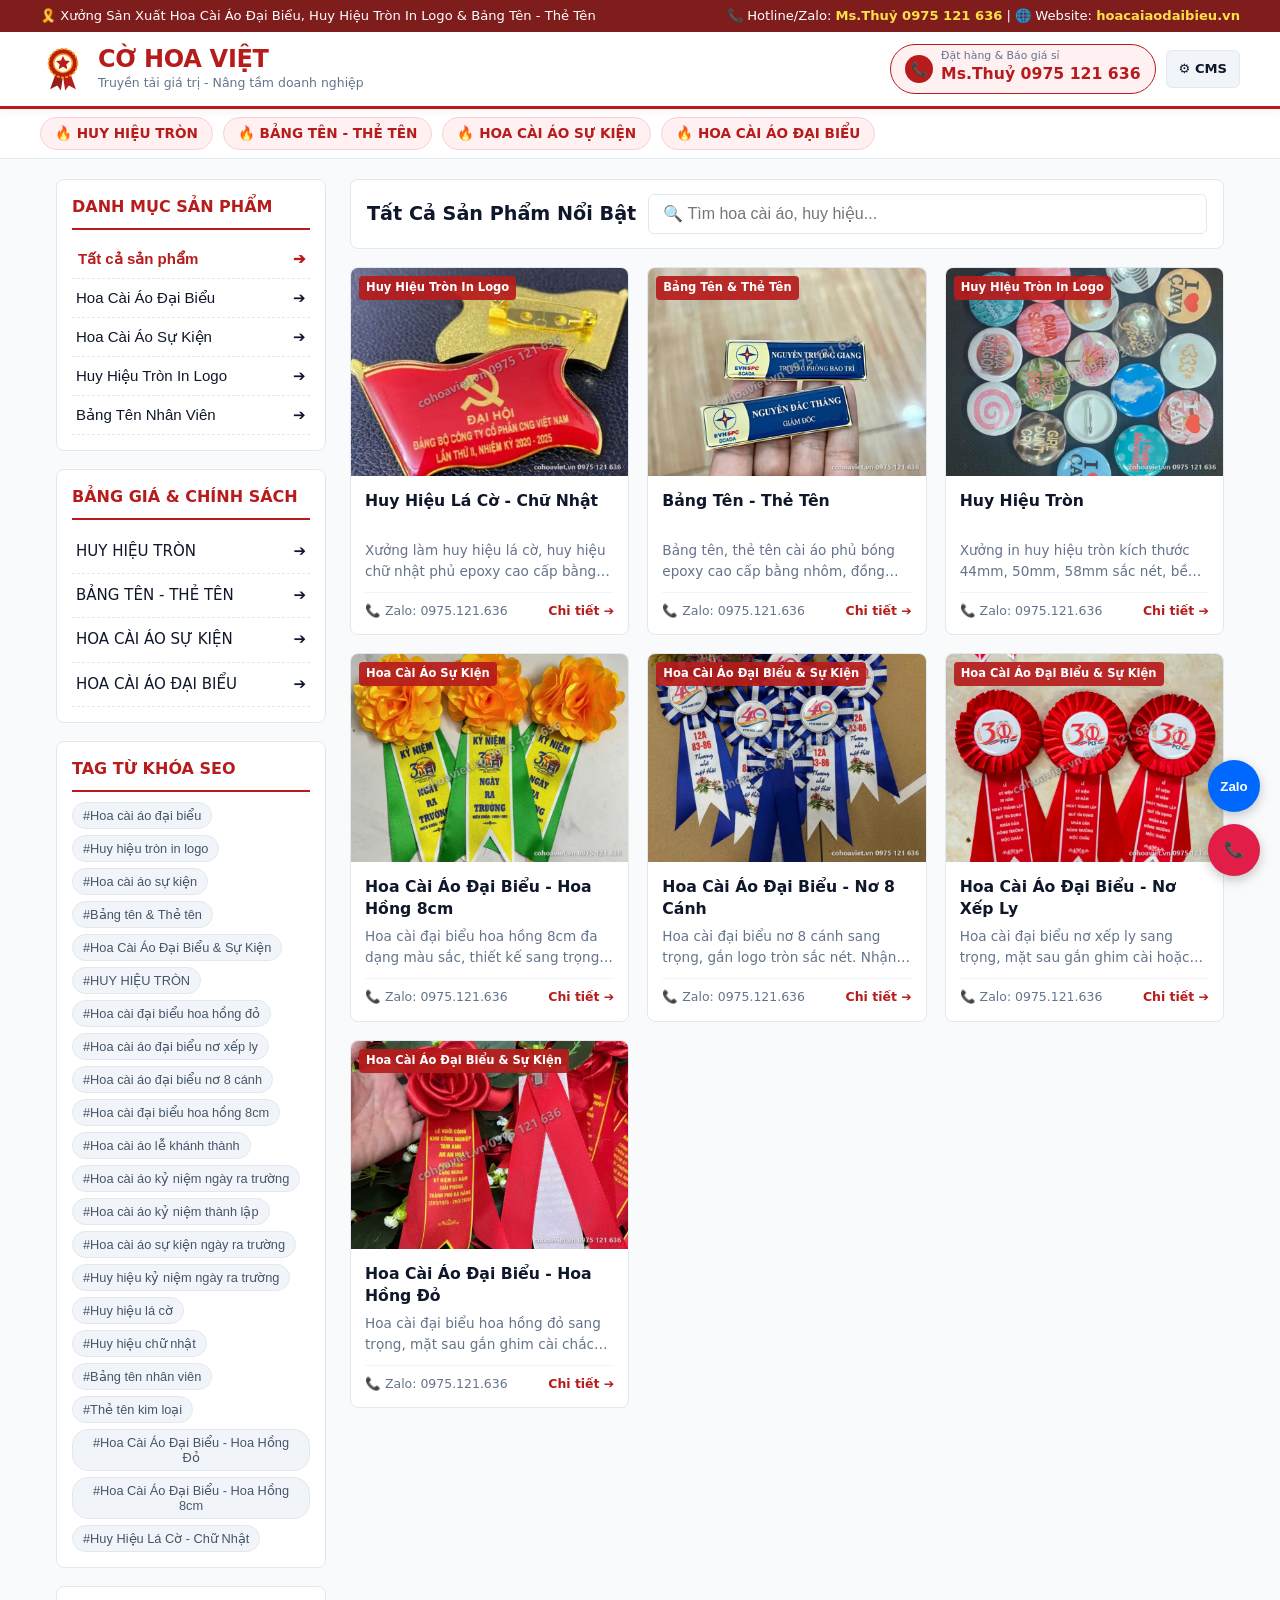
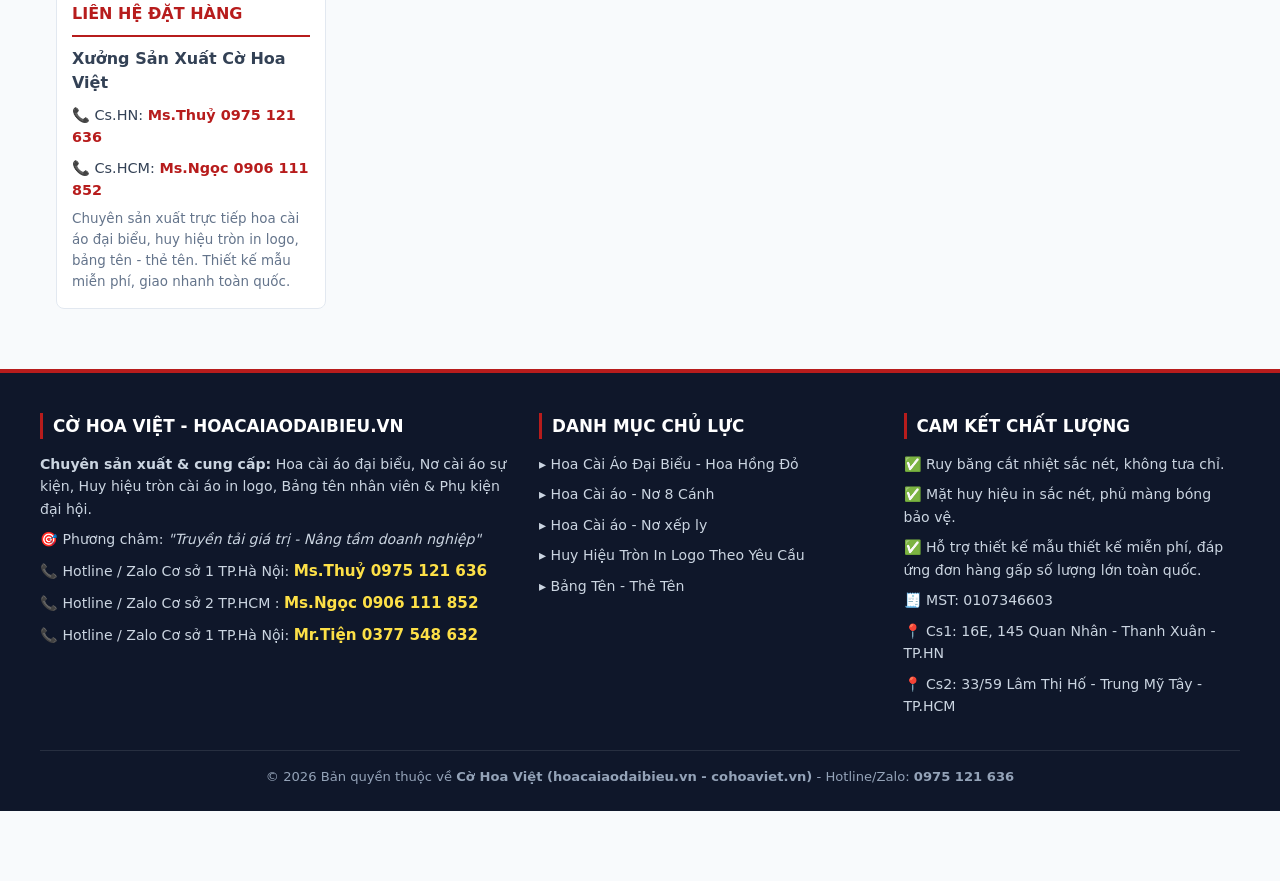
==== index.html @ 67005420 "Add files via upload" ====
<!DOCTYPE html>
<html lang="vi">

<head>
    <meta charset="UTF-8">
    <meta name="viewport" content="width=device-width, initial-scale=1.0, maximum-scale=5.0">
    <title>Cờ Hoa Việt | Sản Xuất Hoa Cài Áo Đại Biểu & Huy Hiệu Tròn In Logo</title>
    <meta name="description"
        content="Chuyên sản xuất hoa cài áo đại biểu, hoa cài áo sự kiện, huy hiệu tròn in logo sắc nét. Truyền tải giá trị - Nâng tầm doanh nghiệp. Hotline: 0975 121 636.">
    <link rel="canonical" href="https://hoacaiaodaibieu.vn/" />

    <!-- Open Graph / Zalo & Facebook Share -->
    <meta property="og:type" content="website">
    <meta property="og:site_name" content="Cờ Hoa Việt">
    <meta property="og:title" id="og-title"
        content="Cờ Hoa Việt | Sản Xuất Hoa Cài Áo Đại Biểu & Huy Hiệu Tròn In Logo">
    <meta property="og:description" id="og-desc"
        content="Xưởng sản xuất trực tiếp hoa cài áo đại biểu, hoa sự kiện, huy hiệu tròn in logo, bảng tên nhân viên. Hotline/Zalo: 0975 121 636.">
    <meta property="og:url" id="og-url" content="https://hoacaiaodaibieu.vn/">
    <meta property="og:image" id="og-image"
        content="https://hoacaiaodaibieu.vn/assets/uploads/hoa-cai-ao-dai-bieu-cohoaviet-1.webp">


    <!-- Google tag (gtag.js) -->
    <script async src="https://www.googletagmanager.com/gtag/js?id=AW-17806899033"></script>
    <script>
        window.dataLayer = window.dataLayer || [];
        function gtag() { dataLayer.push(arguments); }
        gtag('js', new Date());
        gtag('config', 'AW-17806899033');
    </script>

    <style>
        :root {
            --primary: #b71c1c;
            --primary-dark: #7f1d1d;
            --accent: #f59e0b;
            --secondary: #0f172a;
            --bg-light: #f8fafc;
            --border: #e2e8f0;
            --text: #334155;
        }

        * {
            box-sizing: border-box;
            margin: 0;
            padding: 0;
            -webkit-tap-highlight-color: transparent;
        }

        body {
            font-family: system-ui, -apple-system, sans-serif;
            color: var(--text);
            background: var(--bg-light);
            line-height: 1.55;
            padding-bottom: 70px;
            display: flex;
            flex-direction: column;
            min-height: 100vh;
        }

        /* THANH TOPBAR SỐ ĐIỆN THOẠI LIÊN LẠC */
        .top-contact-bar {
            background: var(--primary-dark);
            color: #fff;
            font-size: 0.82rem;
            padding: 6px 16px;
        }

        .top-contact-inner {
            max-width: 1200px;
            margin: 0 auto;
            display: flex;
            justify-content: space-between;
            align-items: center;
            flex-wrap: wrap;
            gap: 8px;
        }

        .top-contact-inner a {
            color: #fde047;
            text-decoration: none;
            font-weight: 700;
        }

        /* HEADER CÓ LOGO WEBSITE & SỐ ĐIỆN THOẠI NỔI BẬT */
        .site-header {
            background: #fff;
            border-bottom: 3px solid var(--primary);
            padding: 12px 16px;
            position: sticky;
            top: 0;
            z-index: 900;
            box-shadow: 0 2px 10px rgba(0, 0, 0, 0.06);
        }

        .header-inner {
            max-width: 1200px;
            margin: 0 auto;
            display: flex;
            justify-content: space-between;
            align-items: center;
            gap: 12px;
        }

        .logo-area {
            display: flex;
            align-items: center;
            gap: 12px;
            text-decoration: none;
        }

        .logo-svg {
            width: 46px;
            height: 46px;
            flex-shrink: 0;
        }

        .logo-title {
            font-size: clamp(1.2rem, 3vw, 1.5rem);
            font-weight: 900;
            color: var(--primary);
            display: block;
            line-height: 1.15;
            letter-spacing: -0.3px;
        }

        .logo-slogan {
            font-size: 0.78rem;
            color: #64748b;
            display: block;
            font-weight: 500;
        }

        .header-actions {
            display: flex;
            gap: 10px;
            align-items: center;
        }

        .hotline-box {
            display: flex;
            align-items: center;
            gap: 8px;
            background: #fff1f2;
            border: 1.5px solid var(--primary);
            padding: 6px 14px;
            border-radius: 30px;
            text-decoration: none;
        }

        .hotline-icon {
            background: var(--primary);
            color: #fff;
            width: 28px;
            height: 28px;
            border-radius: 50%;
            display: flex;
            align-items: center;
            justify-content: center;
            font-size: 0.85rem;
        }

        .hotline-text small {
            display: block;
            font-size: 0.68rem;
            color: #64748b;
            line-height: 1;
        }

        .hotline-text strong {
            font-size: 0.98rem;
            color: var(--primary);
            font-weight: 800;
        }

        .btn-admin-link {
            background: #f1f5f9;
            color: var(--secondary);
            text-decoration: none;
            padding: 8px 12px;
            border-radius: 6px;
            font-size: 0.82rem;
            font-weight: 600;
            border: 1px solid var(--border);
            white-space: nowrap;
        }

        /* THANH MENU TRANG TĨNH / BÁO GIÁ CHẠY QUẢNG CÁO ADS */
        .top-pages-bar {
            background: #fff;
            border-bottom: 1px solid var(--border);
            padding: 8px 16px;
        }

        .top-pages-inner {
            max-width: 1200px;
            margin: 0 auto;
            display: flex;
            gap: 10px;
            overflow-x: auto;
            scrollbar-width: none;
            align-items: center;
        }

        .top-pages-inner::-webkit-scrollbar {
            display: none;
        }

        .top-page-pill {
            text-decoration: none;
            font-size: 0.85rem;
            font-weight: 700;
            color: var(--primary);
            background: #fff1f2;
            border: 1px solid #fecdd3;
            padding: 5px 14px;
            border-radius: 20px;
            white-space: nowrap;
            transition: 0.2s;
        }

        .top-page-pill:hover {
            background: var(--primary);
            color: #fff;
            border-color: var(--primary);
        }

        /* BỐ CỤC CHÍNH */
        .container {
            max-width: 1200px;
            width: 100%;
            margin: 20px auto;
            padding: 0 16px;
            display: grid;
            grid-template-columns: 270px 1fr;
            gap: 24px;
            align-items: start;
            flex: 1;
        }

        /* SIDEBAR TRÁI */
        .left-sidebar {
            position: sticky;
            top: 82px;
            display: flex;
            flex-direction: column;
            gap: 18px;
        }

        .widget-box {
            background: #fff;
            border: 1px solid var(--border);
            border-radius: 8px;
            padding: 15px;
        }

        .widget-title {
            font-size: 1rem;
            color: var(--primary);
            border-bottom: 2px solid var(--primary);
            padding-bottom: 8px;
            margin-bottom: 10px;
            font-weight: 700;
            text-transform: uppercase;
        }

        .side-menu {
            list-style: none;
        }

        .side-menu li button,
        .side-menu li a {
            width: 100%;
            text-align: left;
            background: none;
            border: none;
            border-bottom: 1px dashed var(--border);
            padding: 10px 4px;
            font-size: 0.94rem;
            color: var(--secondary);
            cursor: pointer;
            font-weight: 500;
            display: flex;
            justify-content: space-between;
            align-items: center;
            text-decoration: none;
        }

        .side-menu li button:hover,
        .side-menu li button.active,
        .side-menu li a:hover {
            color: var(--primary);
            font-weight: 700;
            padding-left: 6px;
            transition: 0.2s;
        }

        .filter-bar {
            background: #fff;
            border: 1px solid var(--border);
            border-radius: 8px;
            padding: 14px 16px;
            margin-bottom: 18px;
            display: flex;
            justify-content: space-between;
            align-items: center;
            flex-wrap: wrap;
            gap: 12px;
        }

        .search-input {
            flex: 1;
            min-width: 220px;
            padding: 10px 14px;
            border: 1px solid var(--border);
            border-radius: 6px;
            font-size: 16px;
        }

        /* LƯỚI SẢN PHẨM ĐỒNG BỘ KÍCH THƯỚC ẢNH 100% (4:3) */
        .product-grid {
            display: grid;
            grid-template-columns: repeat(3, 1fr);
            gap: 18px;
        }

        .product-card {
            background: #fff;
            border: 1px solid var(--border);
            border-radius: 8px;
            overflow: hidden;
            display: flex;
            flex-direction: column;
            transition: transform 0.2s, box-shadow 0.2s;
        }

        .product-card:hover {
            transform: translateY(-3px);
            box-shadow: 0 8px 18px rgba(0, 0, 0, 0.07);
        }

        .card-thumb-wrap {
            position: relative;
            width: 100%;
            aspect-ratio: 4 / 3;
            overflow: hidden;
            background: #f1f5f9;
            display: block;
        }

        .card-thumb {
            width: 100%;
            height: 100%;
            object-fit: cover;
            object-position: center;
            display: block;
            transition: transform 0.3s;
        }

        .product-card:hover .card-thumb {
            transform: scale(1.04);
        }

        .cat-badge {
            position: absolute;
            top: 8px;
            left: 8px;
            background: rgba(183, 28, 28, 0.92);
            color: #fff;
            font-size: 0.72rem;
            padding: 3px 7px;
            border-radius: 4px;
            font-weight: 600;
            z-index: 2;
        }

        .card-body {
            padding: 14px;
            display: flex;
            flex-direction: column;
            flex: 1;
        }

        .card-title {
            font-size: 0.98rem;
            font-weight: 700;
            color: var(--secondary);
            text-decoration: none;
            margin-bottom: 6px;
            display: -webkit-box;
            -webkit-line-clamp: 2;
            -webkit-box-orient: vertical;
            overflow: hidden;
            line-height: 1.4;
            min-height: 2.8em;
        }

        .card-title:hover {
            color: var(--primary);
        }

        .card-desc {
            font-size: 0.85rem;
            color: #64748b;
            margin-bottom: 10px;
            display: -webkit-box;
            -webkit-line-clamp: 2;
            -webkit-box-orient: vertical;
            overflow: hidden;
            flex: 1;
        }

        .card-footer {
            border-top: 1px solid #f1f5f9;
            padding-top: 8px;
            display: flex;
            justify-content: space-between;
            align-items: center;
            font-size: 0.78rem;
            color: #64748b;
        }

        .btn-detail {
            color: var(--primary);
            font-weight: 700;
            text-decoration: none;
        }

        .admin-view-badge {
            background: #fef3c7;
            color: #92400e;
            padding: 2px 6px;
            border-radius: 4px;
            font-weight: 600;
            font-size: 0.74rem;
        }

        .tag-cloud {
            display: flex;
            flex-wrap: wrap;
            gap: 6px;
        }

        .tag-chip {
            background: #f1f5f9;
            color: #475569;
            border: 1px solid var(--border);
            padding: 5px 10px;
            border-radius: 16px;
            font-size: 0.8rem;
            cursor: pointer;
        }

        .tag-chip:hover,
        .tag-chip.active {
            background: var(--primary);
            color: #fff;
            border-color: var(--primary);
        }

        /* CHÂN TRANG (FOOTER) CHUẨN SEO DOANH NGHIỆP */
        .site-footer {
            background: var(--secondary);
            color: #cbd5e1;
            margin-top: 40px;
            padding: 40px 16px 24px;
            border-top: 4px solid var(--primary);
        }

        .footer-inner {
            max-width: 1200px;
            margin: 0 auto;
            display: grid;
            grid-template-columns: 1.4fr 1fr 1fr;
            gap: 28px;
        }

        .footer-col h3 {
            color: #fff;
            font-size: 1.05rem;
            margin-bottom: 14px;
            border-left: 3px solid var(--primary);
            padding-left: 10px;
            text-transform: uppercase;
        }

        .footer-col p,
        .footer-col li {
            font-size: 0.88rem;
            margin-bottom: 8px;
            line-height: 1.6;
        }

        .footer-col ul {
            list-style: none;
        }

        .footer-col a {
            color: #cbd5e1;
            text-decoration: none;
        }

        .footer-col a:hover {
            color: #fde047;
        }

        .footer-bottom {
            max-width: 1200px;
            margin: 24px auto 0;
            padding-top: 16px;
            border-top: 1px solid rgba(255, 255, 255, 0.1);
            text-align: center;
            font-size: 0.82rem;
            color: #94a3b8;
        }

        /* NÚT NỔI & ZALO POPUP */
        .floating-contact {
            position: fixed;
            bottom: 24px;
            right: 20px;
            display: flex;
            flex-direction: column;
            gap: 12px;
            z-index: 1000;
        }

        .float-btn {
            width: 52px;
            height: 52px;
            border-radius: 50%;
            display: flex;
            align-items: center;
            justify-content: center;
            color: #fff;
            text-decoration: none;
            font-weight: bold;
            border: none;
            cursor: pointer;
            box-shadow: 0 4px 12px rgba(0, 0, 0, 0.22);
        }

        .btn-zalo {
            background: #0068ff;
        }

        .btn-call {
            background: #e11d48;
            animation: pulse 1.5s infinite;
        }

        @keyframes pulse {
            0% {
                box-shadow: 0 0 0 0 rgba(225, 29, 72, 0.7);
            }

            70% {
                box-shadow: 0 0 0 12px rgba(225, 29, 72, 0);
            }

            100% {
                box-shadow: 0 0 0 0 rgba(225, 29, 72, 0);
            }
        }

        .zalo-popup {
            position: fixed;
            bottom: 88px;
            right: 20px;
            width: 310px;
            max-width: calc(100vw - 32px);
            background: #fff;
            border-radius: 12px;
            box-shadow: 0 10px 28px rgba(0, 0, 0, 0.18);
            border: 1px solid var(--border);
            display: none;
            overflow: hidden;
            z-index: 1002;
        }

        .zalo-popup.show {
            display: block;
        }

        .zalo-header {
            background: #0068ff;
            color: #fff;
            padding: 12px 16px;
            display: flex;
            justify-content: space-between;
            align-items: center;
        }

        .zalo-body {
            padding: 16px;
            font-size: 0.9rem;
        }

        .zalo-action {
            display: block;
            text-align: center;
            background: #0068ff;
            color: #fff;
            padding: 11px;
            border-radius: 6px;
            text-decoration: none;
            margin-top: 12px;
            font-weight: 700;
        }

        .mobile-bottom-bar {
            display: none;
            position: fixed;
            bottom: 0;
            left: 0;
            right: 0;
            background: #fff;
            border-top: 1px solid var(--border);
            padding: 8px 12px;
            gap: 10px;
            z-index: 1001;
            box-shadow: 0 -2px 10px rgba(0, 0, 0, 0.06);
        }

        .m-btn {
            flex: 1;
            padding: 11px 8px;
            border-radius: 8px;
            font-weight: 700;
            font-size: 0.9rem;
            text-align: center;
            text-decoration: none;
            border: none;
            cursor: pointer;
            display: flex;
            align-items: center;
            justify-content: center;
            gap: 6px;
        }

        .m-btn-call {
            background: var(--primary);
            color: #fff;
        }

        .m-btn-zalo {
            background: #0068ff;
            color: #fff;
        }

        @media (max-width: 1024px) {
            .container {
                grid-template-columns: 230px 1fr;
                gap: 16px;
            }

            .product-grid {
                grid-template-columns: repeat(2, 1fr);
                gap: 14px;
            }

            .footer-inner {
                grid-template-columns: 1fr 1fr;
            }
        }

        @media (max-width: 768px) {
            .top-contact-bar {
                font-size: 0.75rem;
                padding: 5px 10px;
            }

            .container {
                grid-template-columns: 1fr;
                margin: 12px auto;
                padding: 0 10px;
                gap: 14px;
            }

            .left-sidebar {
                position: static;
                order: 1;
                gap: 12px;
            }

            main {
                order: 2;
            }

            .hotline-text small {
                display: none;
            }

            .hotline-box {
                padding: 5px 10px;
            }

            .widget-box.nav-widget {
                padding: 10px 12px;
            }

            .widget-box.nav-widget .widget-title {
                font-size: 0.85rem;
                margin-bottom: 8px;
                padding-bottom: 4px;
            }

            .side-menu {
                display: flex;
                overflow-x: auto;
                gap: 8px;
                padding-bottom: 4px;
                scrollbar-width: none;
            }

            .side-menu::-webkit-scrollbar {
                display: none;
            }

            .side-menu li {
                flex-shrink: 0;
            }

            .side-menu li button,
            .side-menu li a {
                border: 1px solid var(--border);
                background: #f8fafc;
                border-radius: 20px;
                padding: 7px 14px;
                font-size: 0.85rem;
                white-space: nowrap;
            }

            .side-menu li button span {
                display: none;
            }

            .side-menu li button.active {
                background: var(--primary);
                color: #fff;
                border-color: var(--primary);
                padding-left: 14px;
            }

            .contact-widget {
                order: 3;
            }

            .tag-widget {
                padding: 10px 12px;
            }

            .tag-cloud {
                flex-wrap: nowrap;
                overflow-x: auto;
                padding-bottom: 4px;
                scrollbar-width: none;
            }

            .tag-cloud::-webkit-scrollbar {
                display: none;
            }

            .tag-chip {
                flex-shrink: 0;
            }

            .product-grid {
                grid-template-columns: repeat(2, 1fr);
                gap: 10px;
            }

            .card-body {
                padding: 10px;
            }

            .card-title {
                font-size: 0.88rem;
            }

            .card-desc {
                font-size: 0.78rem;
                -webkit-line-clamp: 2;
                margin-bottom: 8px;
            }

            .card-footer {
                font-size: 0.72rem;
                flex-wrap: wrap;
                gap: 4px;
            }

            .filter-bar {
                padding: 12px;
                flex-direction: column;
                align-items: stretch;
                gap: 8px;
            }

            .search-input {
                width: 100%;
                min-width: unset;
            }

            .footer-inner {
                grid-template-columns: 1fr;
                gap: 20px;
            }

            .floating-contact {
                display: none;
            }

            .mobile-bottom-bar {
                display: flex;
            }

            .zalo-popup {
                bottom: 68px;
                right: 10px;
                left: 10px;
                width: auto;
            }
        }
    </style>
</head>

<body>

    <!-- THANH TOPBAR LIÊN HỆ NHANH -->
    <div class="top-contact-bar">
        <div class="top-contact-inner">
            <span>🎗️ Xưởng Sản Xuất Hoa Cài Áo Đại Biểu, Huy Hiệu Tròn In Logo & Bảng Tên - Thẻ Tên</span>
            <span>📞 Hotline/Zalo: <a href="tel:0975121636">Ms.Thuỷ 0975 121 636</a> | 🌐 Website: <a
                    href="https://hoacaiaodaibieu.vn">hoacaiaodaibieu.vn</a></span>
        </div>
    </div>

    <!-- HEADER CÓ LOGO BIỂU TƯỢNG HOA ĐẠI BIỂU & SỐ ĐIỆN THOẠI -->
    <header class="site-header">
        <div class="header-inner">
            <a href="index.html" class="logo-area">
                <!-- Logo SVG Hoa Cài Áo Đại Biểu 8 Cánh & Huy Hiệu Tròn -->
                <svg class="logo-svg" viewBox="0 0 64 64" fill="none" xmlns="http://www.w3.org/2000/svg">
                    <path d="M22 38L14 60L24 55L29 62L32 42" fill="#991B1B" />
                    <path d="M42 38L50 60L40 55L35 62L32 42" fill="#B71C1C" />
                    <circle cx="32" cy="24" r="20" fill="#B71C1C" stroke="#F59E0B" stroke-width="2.5"
                        stroke-dasharray="4 2" />
                    <circle cx="32" cy="24" r="13" fill="#FFFBEB" stroke="#F59E0B" stroke-width="2" />
                    <polygon
                        points="32,14 34.9,20.2 41.7,21 36.6,25.6 38,32.3 32,28.9 26,32.3 27.4,25.6 22.3,21 29.1,20.2"
                        fill="#B71C1C" />
                </svg>
                <div>
                    <span class="logo-title">CỜ HOA VIỆT</span>
                    <span class="logo-slogan">Truyền tải giá trị - Nâng tầm doanh nghiệp</span>
                </div>
            </a>

            <div class="header-actions">
                <a href="tel:0975121636" class="hotline-box">
                    <span class="hotline-icon">📞</span>
                    <div class="hotline-text">
                        <small>Đặt hàng & Báo giá sỉ</small>
                        <strong>Ms.Thuỷ 0975 121 636</strong>
                    </div>
                </a>
                <a href="admin.html" class="btn-admin-link" id="adminHeaderBtn">⚙️ CMS</a>
            </div>
        </div>
    </header>

    <!-- THANH ĐIỀU HƯỚNG NHANH CÁC TRANG ĐÍCH QUẢNG CÁO / BẢNG BÁO GIÁ -->
    <div class="top-pages-bar" id="topStaticPagesBar" style="display:none;">
        <div class="top-pages-inner" id="topStaticPagesList"></div>
    </div>

    <div class="container">
        <aside class="left-sidebar">
            <nav class="widget-box nav-widget" aria-label="Danh mục sản phẩm">
                <h2 class="widget-title">Danh Mục Sản Phẩm</h2>
                <ul class="side-menu" id="categoryMenu">
                    <li><button class="active" onclick="filterByCategory('all', this)">Tất cả sản phẩm
                            <span>➔</span></button></li>
                    <li><button onclick="filterByCategory('hoa-cai-ao', this)">Hoa Cài Áo Đại Biểu
                            <span>➔</span></button></li>
                    <li><button onclick="filterByCategory('hoa-cai-ao-su-kien', this)">Hoa Cài Áo Sự Kiện
                            <span>➔</span></button>
                    </li>
                    <li><button onclick="filterByCategory('huy-hieu-tron', this)">Huy Hiệu Tròn In Logo
                            <span>➔</span></button></li>
                    <li><button onclick="filterByCategory('bang-ten', this)">Bảng Tên Nhân Viên <span>➔</span></button>
                    </li>
                </ul>
            </nav>

            <!-- KHỐI LIÊN KẾT CÁC TRANG TĨNH / LANDING PAGE CHẠY ADS -->
            <div class="widget-box nav-widget" id="sidebarPagesWidget" style="display:none;">
                <h2 class="widget-title">Bảng Giá & Chính Sách</h2>
                <ul class="side-menu" id="sidebarPagesMenu"></ul>
            </div>

            <div class="widget-box tag-widget">
                <h2 class="widget-title">Tag Từ Khóa SEO</h2>
                <div class="tag-cloud" id="sidebarTags"></div>
            </div>

            <div class="widget-box contact-widget">
                <h2 class="widget-title">Liên Hệ Đặt Hàng</h2>
                <p><strong>Xưởng Sản Xuất Cờ Hoa Việt</strong></p>
                <p style="margin: 8px 0; font-size: 0.9rem;">📞 Cs.HN: <a href="tel:0975121636"
                        style="color:var(--primary); font-weight:800; text-decoration:none;">Ms.Thuỷ 0975 121 636</a>
                </p>
                <p style="margin: 8px 0; font-size: 0.9rem;">📞 Cs.HCM: <a href="tel:0906111852"
                        style="color:var(--primary); font-weight:800; text-decoration:none;">Ms.Ngọc 0906 111 852</a>
                </p>
                <p style="font-size: 0.84rem; color: #64748b;">Chuyên sản xuất trực tiếp hoa cài áo đại biểu, huy hiệu
                    tròn in logo, bảng tên - thẻ tên. Thiết kế mẫu miễn phí, giao nhanh toàn quốc.</p>
            </div>
        </aside>

        <main>
            <div class="filter-bar">
                <h1 id="currentHeading" style="font-size: 1.2rem; color: var(--secondary);">Tất Cả Sản Phẩm Nổi Bật</h1>
                <input type="search" id="searchInput" class="search-input" placeholder="🔍 Tìm hoa cài áo, huy hiệu..."
                    oninput="renderProductGrid()">
            </div>
            <div class="product-grid" id="productGrid"></div>
        </main>
    </div>

    <!-- CHÂN TRANG (FOOTER) ĐẦY ĐỦ THÔNG TIN LIÊN HỆ -->
    <footer class="site-footer">
        <div class="footer-inner">
            <div class="footer-col">
                <h3>CỜ HOA VIỆT - HOACAIAODAIBIEU.VN</h3>
                <p><strong>Chuyên sản xuất & cung cấp:</strong> Hoa cài áo đại biểu, Nơ cài áo sự kiện, Huy hiệu tròn
                    cài áo in logo, Bảng tên nhân viên & Phụ kiện đại hội.</p>
                <p>🎯 Phương châm: <em>"Truyền tải giá trị - Nâng tầm doanh nghiệp"</em></p>
                <p>📞 Hotline / Zalo Cơ sở 1 TP.Hà Nội: <a href="tel:0975121636"
                        style="color:#fde047; font-weight:800; font-size:0.95rem;">Ms.Thuỷ 0975 121 636</a></p>
                <p>📞 Hotline / Zalo Cơ sở 2 TP.HCM : <a href="tel:0906111852"
                        style="color:#fde047; font-weight:800; font-size:0.95rem;">Ms.Ngọc 0906 111 852</a></p>
                <p>📞 Hotline / Zalo Cơ sở 1 TP.Hà Nội: <a href="tel:0377548632"
                        style="color:#fde047; font-weight:800; font-size:0.95rem;">Mr.Tiện 0377 548 632</a></p>
            </div>
            <div class="footer-col">
                <h3>DANH MỤC CHỦ LỰC</h3>
                <ul>
                    <li><a href="index.html" onclick="filterByCategory('hoa-cai-ao'); return false;">▸ Hoa Cài Áo Đại
                            Biểu - Hoa Hồng Đỏ</a></li>
                    <li><a href="index.html" onclick="filterByCategory('hoa-cai-ao'); return false;">▸ Hoa Cài áo - Nơ 8
                            Cánh</a></li>
                    <li><a href="index.html" onclick="filterByCategory('hoa-cai-ao'); return false;">▸ Hoa Cài áo - Nơ
                            xếp ly</a></li>
                    <li><a href="index.html" onclick="filterByCategory('huy-hieu-tron'); return false;">▸ Huy Hiệu Tròn
                            In Logo Theo Yêu Cầu</a></li>
                    <li><a href="index.html" onclick="filterByCategory('bang-ten'); return false;">▸ Bảng Tên - Thẻ
                            Tên</a></li>
                </ul>
            </div>
            <div class="footer-col">
                <h3>CAM KẾT CHẤT LƯỢNG</h3>
                <p>✅ Ruy băng cắt nhiệt sắc nét, không tưa chỉ.</p>
                <p>✅ Mặt huy hiệu in sắc nét, phủ màng bóng bảo vệ.</p>
                <p>✅ Hỗ trợ thiết kế mẫu thiết kế miễn phí, đáp ứng đơn hàng gấp số lượng lớn toàn quốc.</p>
                <p>🧾 MST: 0107346603</p>
                <p>📍 Cs1: 16E, 145 Quan Nhân - Thanh Xuân - TP.HN</p>
                <p>📍 Cs2: 33/59 Lâm Thị Hố - Trung Mỹ Tây - TP.HCM</p>
            </div>
        </div>
        <div class="footer-bottom">
            © 2026 Bản quyền thuộc về <strong>Cờ Hoa Việt (hoacaiaodaibieu.vn - cohoaviet.vn)</strong> - Hotline/Zalo:
            <strong>0975 121 636</strong>
        </div>
    </footer>

    <!-- ZALO POPUP -->
    <div class="zalo-popup" id="zaloPopup">
        <div class="zalo-header">
            <span><strong>Tư Vấn Mẫu & Báo Giá Nhanh</strong></span>
            <button onclick="toggleZalo()"
                style="background:none;border:none;color:#fff;cursor:pointer;font-size:1.3rem;">&times;</button>
        </div>
        <div class="zalo-body">
            <p>Chào bạn! Bạn cần báo giá <strong>Hoa cài áo đại biểu</strong> hay <strong>Huy hiệu tròn</strong>? Nhắn
                Zalo để xưởng gửi mẫu thiết kế nhé!</p>
            <a href="https://zalo.me/0975121636" target="_blank" rel="noopener" class="zalo-action">💬 Chat Zalo:
                Ms.Thuỷ 0975 121 636</a>
        </div>
    </div>

    <div class="floating-contact">
        <button class="float-btn btn-zalo" onclick="toggleZalo()">Zalo</button>
        <a href="tel:0975121636" class="float-btn btn-call">📞</a>
    </div>

    <div class="mobile-bottom-bar">
        <a href="tel:0975121636" class="m-btn m-btn-call">📞 Ms.Thuỷ 0975 121 636</a>
        <button type="button" class="m-btn m-btn-zalo" onclick="toggleZalo()">💬 Nhắn Zalo Báo Giá</button>
    </div>

    <script src="assets/js/cms-core.js"></script>
    <script>
        let activeCategory = 'all';
        let activeTag = null;

        function filterByCategory(cat, btn) {
            activeCategory = cat;
            activeTag = null;
            document.querySelectorAll('#categoryMenu button').forEach(b => b.classList.remove('active'));
            if (btn) btn.classList.add('active');
            document.querySelectorAll('.tag-chip').forEach(t => t.classList.remove('active'));
            document.getElementById('currentHeading').innerText = CATEGORY_NAMES[cat] || 'Sản Phẩm';
            renderProductGrid();
        }

        function filterByTag(slug, name, chip) {
            activeTag = (activeTag === slug) ? null : slug;
            document.querySelectorAll('.tag-chip').forEach(t => t.classList.remove('active'));
            if (activeTag && chip) {
                chip.classList.add('active');
                document.getElementById('currentHeading').innerText = `Từ khóa SEO: #${name}`;
            } else {
                document.getElementById('currentHeading').innerText = CATEGORY_NAMES[activeCategory];
            }
            renderProductGrid();
        }

        function renderStaticPagesNavigation() {
            const pages = PageManager.getAll();
            if (!pages || pages.length === 0) return;

            const topBar = document.getElementById('topStaticPagesBar');
            const topList = document.getElementById('topStaticPagesList');
            const sideWidget = document.getElementById('sidebarPagesWidget');
            const sideMenu = document.getElementById('sidebarPagesMenu');

            topBar.style.display = 'block';
            sideWidget.style.display = 'block';

            topList.innerHTML = pages.map(pg => {
                const pageUrl = SEORouter.getPageLink(pg);
                const prettyHint = SEORouter.getPagePrettyPath(pg);
                return `<a href="${pageUrl}" class="top-page-pill" title="hoacaiaodaibieu.vn${prettyHint}">🔥 ${pg.title}</a>`;
            }).join('');

            sideMenu.innerHTML = pages.map(pg => {
                const pageUrl = SEORouter.getPageLink(pg);
                return `<li><a href="${pageUrl}"><span>${pg.title}</span> <span>➔</span></a></li>`;
            }).join('');
        }

        function renderProductGrid() {
            const posts = PostManager.getAll();
            const keyword = document.getElementById('searchInput').value.trim().toLowerCase();
            // Chỉ hiển thị lượt xem khi đăng nhập tài khoản quản trị
            const isAdminLogged = AuthSecurity.isAuthenticated();

            const filtered = posts.filter(p => {
                const matchCat = (activeCategory === 'all') || (p.category === activeCategory);
                const matchTag = !activeTag || (p.tags && p.tags.includes(activeTag));
                const matchKey = !keyword || p.title.toLowerCase().includes(keyword) || (p.metaDesc && p.metaDesc.toLowerCase().includes(keyword));
                return matchCat && matchTag && matchKey;
            });

            const grid = document.getElementById('productGrid');
            if (!filtered.length) {
                grid.innerHTML = `<div style="grid-column:1/-1;background:#fff;padding:28px;text-align:center;border-radius:8px;">Chưa có bài đăng nào phù hợp.</div>`;
                return;
            }

            grid.innerHTML = filtered.map((post, idx) => {
                const seoAlt = post.thumbAlt || post.title;
                const seoFile = post.thumbSeoName || `${post.slug}-cohoaviet-1.webp`;
                const uploadPath = post.thumbUploadPath || `assets/uploads/${seoFile}`;
                // Tạo đường dẫn chuẩn SEO (hiển thị hoacaiaodaibieu.vn/sanpham/{slug}/ khi mở bài)
                const postUrl = SEORouter.getPostLink(post);
                const prettyPath = SEORouter.getPostPrettyPath(post);

                const viewCountHtml = isAdminLogged
                    ? `<span class="admin-view-badge" title="Chỉ hiển thị với Quản trị viên">👁️ ${post.views || 0} lượt xem</span>`
                    : `<span>📞 Zalo: 0975.121.636</span>`;

                return `
                <article class="product-card" itemscope itemtype="https://schema.org/Product">
                    <a href="${postUrl}" class="card-thumb-wrap" title="hoacaiaodaibieu.vn${prettyPath}">
                        <span class="cat-badge">${CATEGORY_NAMES[post.category] || 'Sự kiện'}</span>
                        <img src="${post.thumb}" alt="${seoAlt}" title="${seoAlt}" data-seo-filename="${seoFile}" data-upload-path="${uploadPath}" class="card-thumb" itemprop="image" ${idx < 4 ? 'fetchpriority="high"' : 'loading="lazy"'}>
                    </a>
                    <div class="card-body">
                        <h2 style="font-size:1rem;"><a href="${postUrl}" class="card-title" itemprop="name" title="hoacaiaodaibieu.vn${prettyPath}">${post.title}</a></h2>
                        <p class="card-desc" itemprop="description">${post.metaDesc || ''}</p>
                        <div class="card-footer">
                            ${viewCountHtml}
                            <a href="${postUrl}" class="btn-detail">Chi tiết ➔</a>
                        </div>
                    </div>
                </article>
            `}).join('');
        }

        function toggleZalo() {
            document.getElementById('zaloPopup').classList.toggle('show');
        }

        window.addEventListener('DOMContentLoaded', async () => {
            await ensureDefaultCMSData();
            Analytics.recordVisit('/index.html');

            if (AuthSecurity.isAuthenticated()) {
                document.getElementById('adminHeaderBtn').innerHTML = `👑 Quản trị (${currentUser.username})`;
            }

            // Hỗ trợ lọc theo Tag nếu URL truyền tham số ?tag=...
            const params = new URLSearchParams(window.location.search);
            const tagParam = params.get('tag');
            const allTags = TagManager.getAll();

            document.getElementById('sidebarTags').innerHTML = allTags.map(t => `
                <button class="tag-chip ${tagParam === t.slug ? 'active' : ''}" onclick="filterByTag('${t.slug}', '${t.name}', this)">#${t.name}</button>
            `).join('');

            if (tagParam) {
                const foundTag = allTags.find(t => t.slug === tagParam);
                activeTag = tagParam;
                document.getElementById('currentHeading').innerText = `Từ khóa SEO: #${foundTag ? foundTag.name : tagParam}`;
            }

            renderStaticPagesNavigation();
            renderProductGrid();
        });
    </script>
</body>

</html>
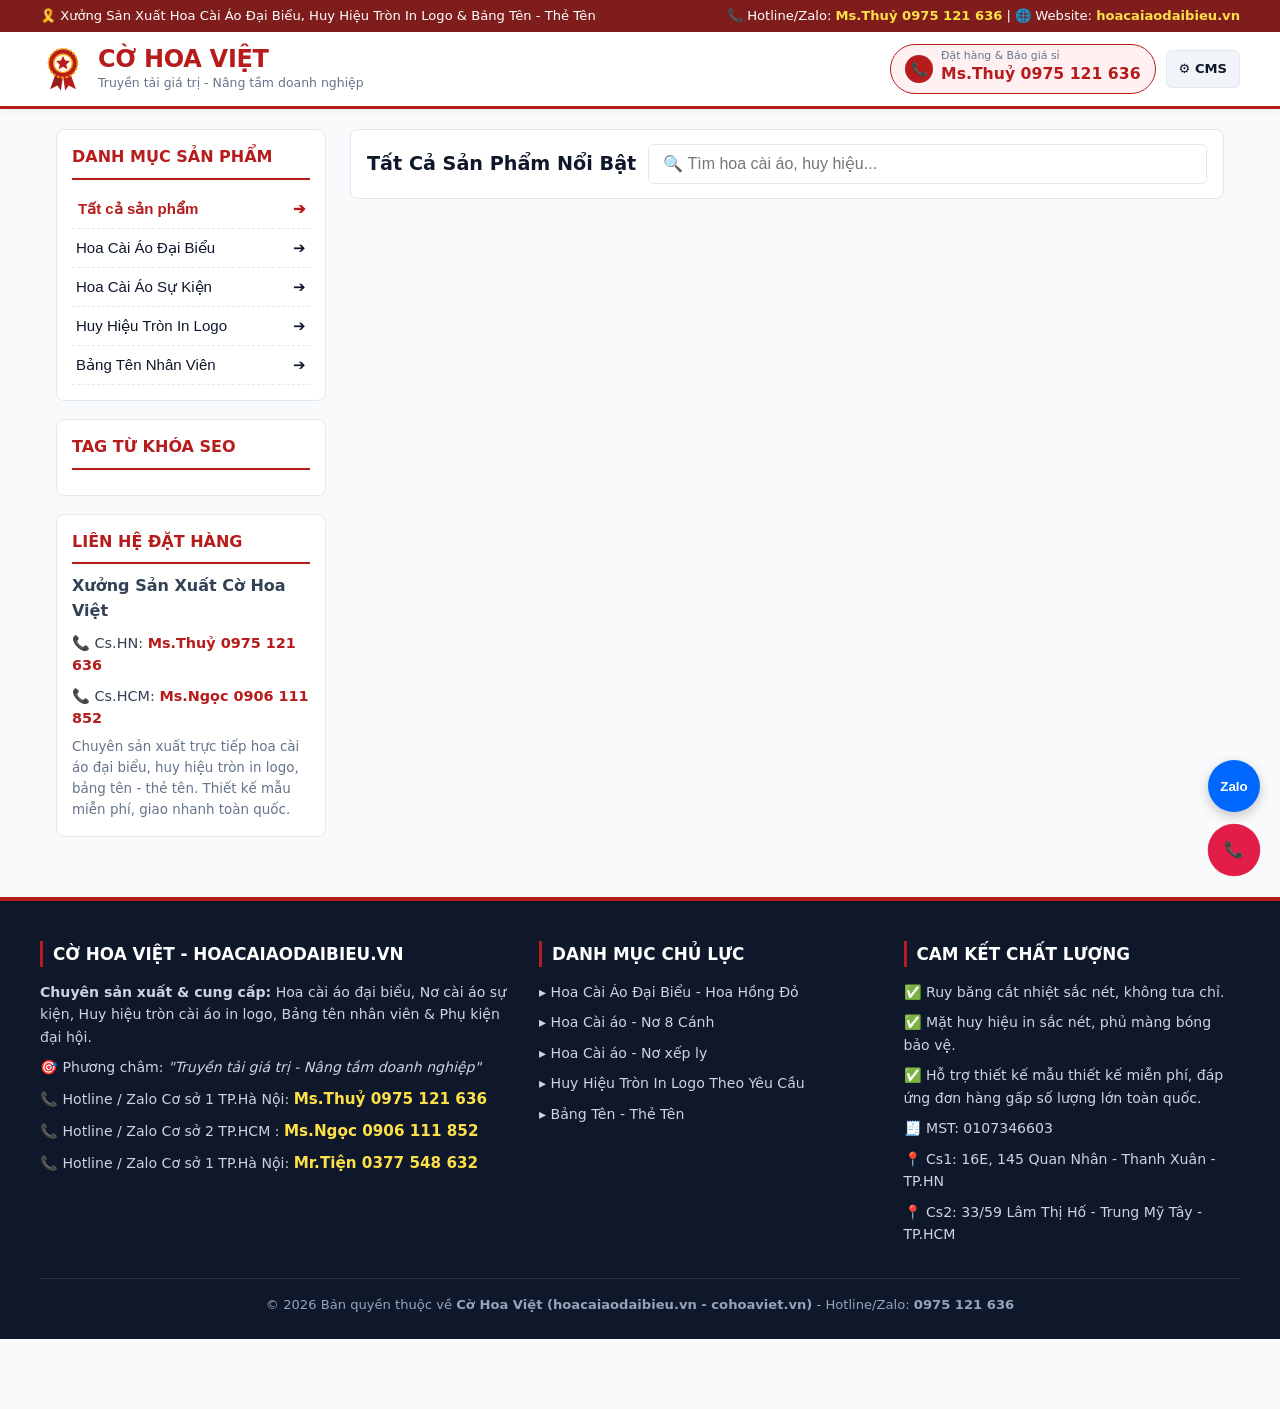
==== commit 86897a66: "Add files via upload" ====
--- a/index.html
+++ b/index.html
@@ -12,22 +12,19 @@
     <!-- Open Graph / Zalo & Facebook Share -->
     <meta property="og:type" content="website">
     <meta property="og:site_name" content="Cờ Hoa Việt">
-    <meta property="og:title" id="og-title"
-        content="Cờ Hoa Việt | Sản Xuất Hoa Cài Áo Đại Biểu & Huy Hiệu Tròn In Logo">
-    <meta property="og:description" id="og-desc"
-        content="Xưởng sản xuất trực tiếp hoa cài áo đại biểu, hoa sự kiện, huy hiệu tròn in logo, bảng tên nhân viên. Hotline/Zalo: 0975 121 636.">
+    <meta property="og:title" id="og-title" content="Cờ Hoa Việt | Sản Xuất Hoa Cài Áo Đại Biểu & Huy Hiệu Tròn In Logo">
+    <meta property="og:description" id="og-desc" content="Xưởng sản xuất trực tiếp hoa cài áo đại biểu, hoa sự kiện, huy hiệu tròn in logo, bảng tên nhân viên. Hotline/Zalo: 0975 121 636.">
     <meta property="og:url" id="og-url" content="https://hoacaiaodaibieu.vn/">
-    <meta property="og:image" id="og-image"
-        content="https://hoacaiaodaibieu.vn/assets/uploads/hoa-cai-ao-dai-bieu-cohoaviet-1.webp">
+    <meta property="og:image" id="og-image" content="https://hoacaiaodaibieu.vn/assets/uploads/hoa-cai-ao-dai-bieu-cohoaviet-1.webp">
 
 
     <!-- Google tag (gtag.js) -->
-    <script async src="https://www.googletagmanager.com/gtag/js?id=AW-17806899033"></script>
+    <script async src="https://www.googletagmanager.com/gtag/js?id=AW-123456789"></script>
     <script>
         window.dataLayer = window.dataLayer || [];
         function gtag() { dataLayer.push(arguments); }
         gtag('js', new Date());
-        gtag('config', 'AW-17806899033');
+        gtag('config', 'AW-123456789');
     </script>
 
     <style>
@@ -666,42 +663,89 @@
         }
 
         @media (max-width: 768px) {
+            body {
+                padding-bottom: 82px;
+            }
+
             .top-contact-bar {
-                font-size: 0.75rem;
-                padding: 5px 10px;
+                display: none;
+            }
+
+            .site-header {
+                padding: 10px 12px;
+            }
+
+            .logo-svg {
+                width: 38px;
+                height: 38px;
+            }
+
+            .logo-title {
+                font-size: 1.12rem;
+            }
+
+            .logo-slogan {
+                font-size: 0.72rem;
+            }
+
+            .hotline-box {
+                display: none;
+            }
+
+            .btn-admin-link {
+                padding: 6px 10px;
+                font-size: 0.78rem;
+            }
+
+            .top-pages-bar {
+                padding: 8px 12px;
+            }
+
+            .top-page-pill {
+                font-size: 0.8rem;
+                padding: 6px 12px;
             }
 
             .container {
                 grid-template-columns: 1fr;
-                margin: 12px auto;
-                padding: 0 10px;
+                margin: 10px auto;
+                padding: 0 12px;
                 gap: 14px;
             }
 
+            /* Đưa Danh mục lên trên, Sản phẩm ở giữa, Tag và Liên hệ xuống dưới sản phẩm */
             .left-sidebar {
-                position: static;
+                display: contents;
+            }
+
+            .widget-box.nav-widget {
                 order: 1;
-                gap: 12px;
+                padding: 10px 12px;
+                border-radius: 10px;
+            }
+
+            #sidebarPagesWidget {
+                display: none !important;
             }
 
             main {
                 order: 2;
             }
 
-            .hotline-text small {
-                display: none;
-            }
-
-            .hotline-box {
-                padding: 5px 10px;
-            }
-
-            .widget-box.nav-widget {
-                padding: 10px 12px;
+            .tag-widget {
+                order: 3;
+                padding: 12px;
+                border-radius: 10px;
+            }
+
+            .contact-widget {
+                order: 4;
+                padding: 14px;
+                border-radius: 10px;
             }
 
             .widget-box.nav-widget .widget-title {
-                font-size: 0.85rem;
+                font-size: 0.82rem;
                 margin-bottom: 8px;
                 padding-bottom: 4px;
             }
@@ -710,8 +754,9 @@
                 display: flex;
                 overflow-x: auto;
                 gap: 8px;
-                padding-bottom: 4px;
+                padding-bottom: 2px;
                 scrollbar-width: none;
+                -webkit-overflow-scrolling: touch;
             }
 
             .side-menu::-webkit-scrollbar {
@@ -728,7 +773,7 @@
                 background: #f8fafc;
                 border-radius: 20px;
                 padding: 7px 14px;
-                font-size: 0.85rem;
+                font-size: 0.84rem;
                 white-space: nowrap;
             }
 
@@ -743,19 +788,12 @@
                 padding-left: 14px;
             }
 
-            .contact-widget {
-                order: 3;
-            }
-
-            .tag-widget {
-                padding: 10px 12px;
-            }
-
             .tag-cloud {
                 flex-wrap: nowrap;
                 overflow-x: auto;
                 padding-bottom: 4px;
                 scrollbar-width: none;
+                -webkit-overflow-scrolling: touch;
             }
 
             .tag-cloud::-webkit-scrollbar {
@@ -764,43 +802,93 @@
 
             .tag-chip {
                 flex-shrink: 0;
-            }
-
-            .product-grid {
-                grid-template-columns: repeat(2, 1fr);
-                gap: 10px;
-            }
-
-            .card-body {
-                padding: 10px;
-            }
-
-            .card-title {
-                font-size: 0.88rem;
-            }
-
-            .card-desc {
-                font-size: 0.78rem;
-                -webkit-line-clamp: 2;
-                margin-bottom: 8px;
-            }
-
-            .card-footer {
-                font-size: 0.72rem;
-                flex-wrap: wrap;
-                gap: 4px;
+                padding: 6px 12px;
             }
 
             .filter-bar {
                 padding: 12px;
                 flex-direction: column;
                 align-items: stretch;
-                gap: 8px;
+                gap: 10px;
+                margin-bottom: 14px;
+                border-radius: 10px;
+            }
+
+            #currentHeading {
+                font-size: 1.05rem !important;
             }
 
             .search-input {
                 width: 100%;
                 min-width: unset;
+                padding: 10px 12px;
+                font-size: 15px;
+                border-radius: 8px;
+                background: #f8fafc;
+            }
+
+            .product-grid {
+                grid-template-columns: repeat(2, 1fr);
+                gap: 10px;
+            }
+
+            .product-card {
+                border-radius: 10px;
+                box-shadow: 0 2px 6px rgba(0, 0, 0, 0.04);
+            }
+
+            .cat-badge {
+                font-size: 0.65rem;
+                padding: 2px 6px;
+                top: 6px;
+                left: 6px;
+            }
+
+            .card-body {
+                padding: 10px;
+            }
+
+            .card-title {
+                font-size: 0.86rem;
+                line-height: 1.35;
+                min-height: 2.7em;
+                margin-bottom: 6px;
+            }
+
+            .card-desc {
+                display: none;
+            }
+
+            .card-footer {
+                padding-top: 8px;
+                font-size: 0.76rem;
+                flex-direction: column;
+                align-items: stretch;
+                gap: 6px;
+            }
+
+            .card-footer > span:not(.admin-view-badge) {
+                display: none;
+            }
+
+            .card-footer > .admin-view-badge {
+                text-align: center;
+            }
+
+            .btn-detail {
+                display: block;
+                text-align: center;
+                background: #fff1f2;
+                color: var(--primary);
+                padding: 6px 8px;
+                border-radius: 6px;
+                border: 1px solid #fecdd3;
+                font-size: 0.8rem;
+            }
+
+            .site-footer {
+                padding: 28px 14px 20px;
+                margin-top: 24px;
             }
 
             .footer-inner {
@@ -814,12 +902,19 @@
 
             .mobile-bottom-bar {
                 display: flex;
+                padding: 10px 12px calc(10px + env(safe-area-inset-bottom));
+            }
+
+            .m-btn {
+                padding: 12px 10px;
+                font-size: 0.88rem;
+                border-radius: 10px;
             }
 
             .zalo-popup {
-                bottom: 68px;
-                right: 10px;
-                left: 10px;
+                bottom: 74px;
+                right: 12px;
+                left: 12px;
                 width: auto;
             }
         }
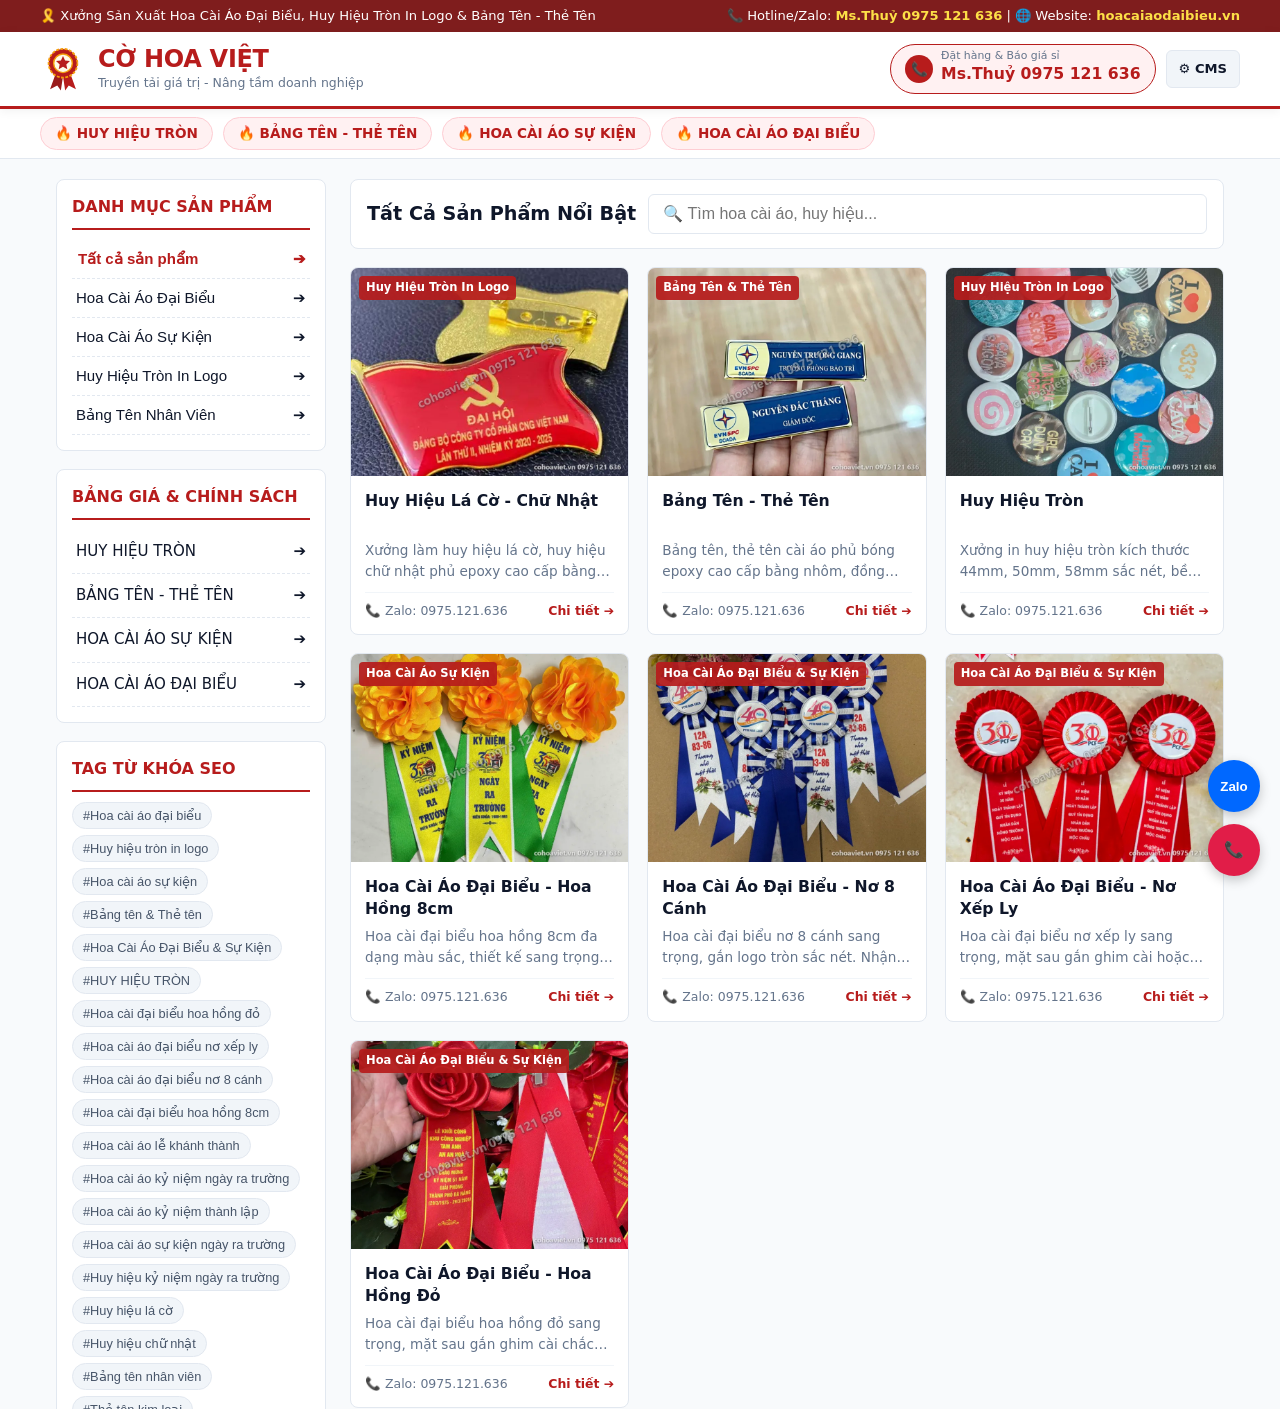
==== commit 945b8546: "Add files via upload" ====
--- a/index.html
+++ b/index.html
@@ -916,6 +916,54 @@
                 right: 12px;
                 left: 12px;
                 width: auto;
+            }
+        }
+        /* === FIX DỨT ĐIỂM LỖI TRÀN KHUNG & THU NHỎ CHỮ TRÊN MOBILE === */
+        html,
+        body {
+            max-width: 100%;
+            overflow-x: hidden;
+        }
+
+        img {
+            max-width: 100%;
+        }
+
+        @media (max-width: 768px) {
+            .container {
+                grid-template-columns: minmax(0, 1fr) !important;
+                width: 100% !important;
+                max-width: 100vw !important;
+            }
+
+            .container > *,
+            main,
+            .widget-box,
+            .filter-bar,
+            .product-card,
+            .related-card,
+            .showcase-card,
+            .main-article,
+            .landing-article {
+                min-width: 0 !important;
+                max-width: 100% !important;
+            }
+
+            .product-grid,
+            .related-grid,
+            .showcase-grid {
+                grid-template-columns: repeat(2, minmax(0, 1fr)) !important;
+                width: 100% !important;
+            }
+
+            .site-header,
+            .top-pages-bar,
+            .pages-nav-bar,
+            .ads-hero,
+            .trust-bar,
+            .site-footer {
+                max-width: 100vw !important;
+                overflow-x: hidden;
             }
         }
     </style>
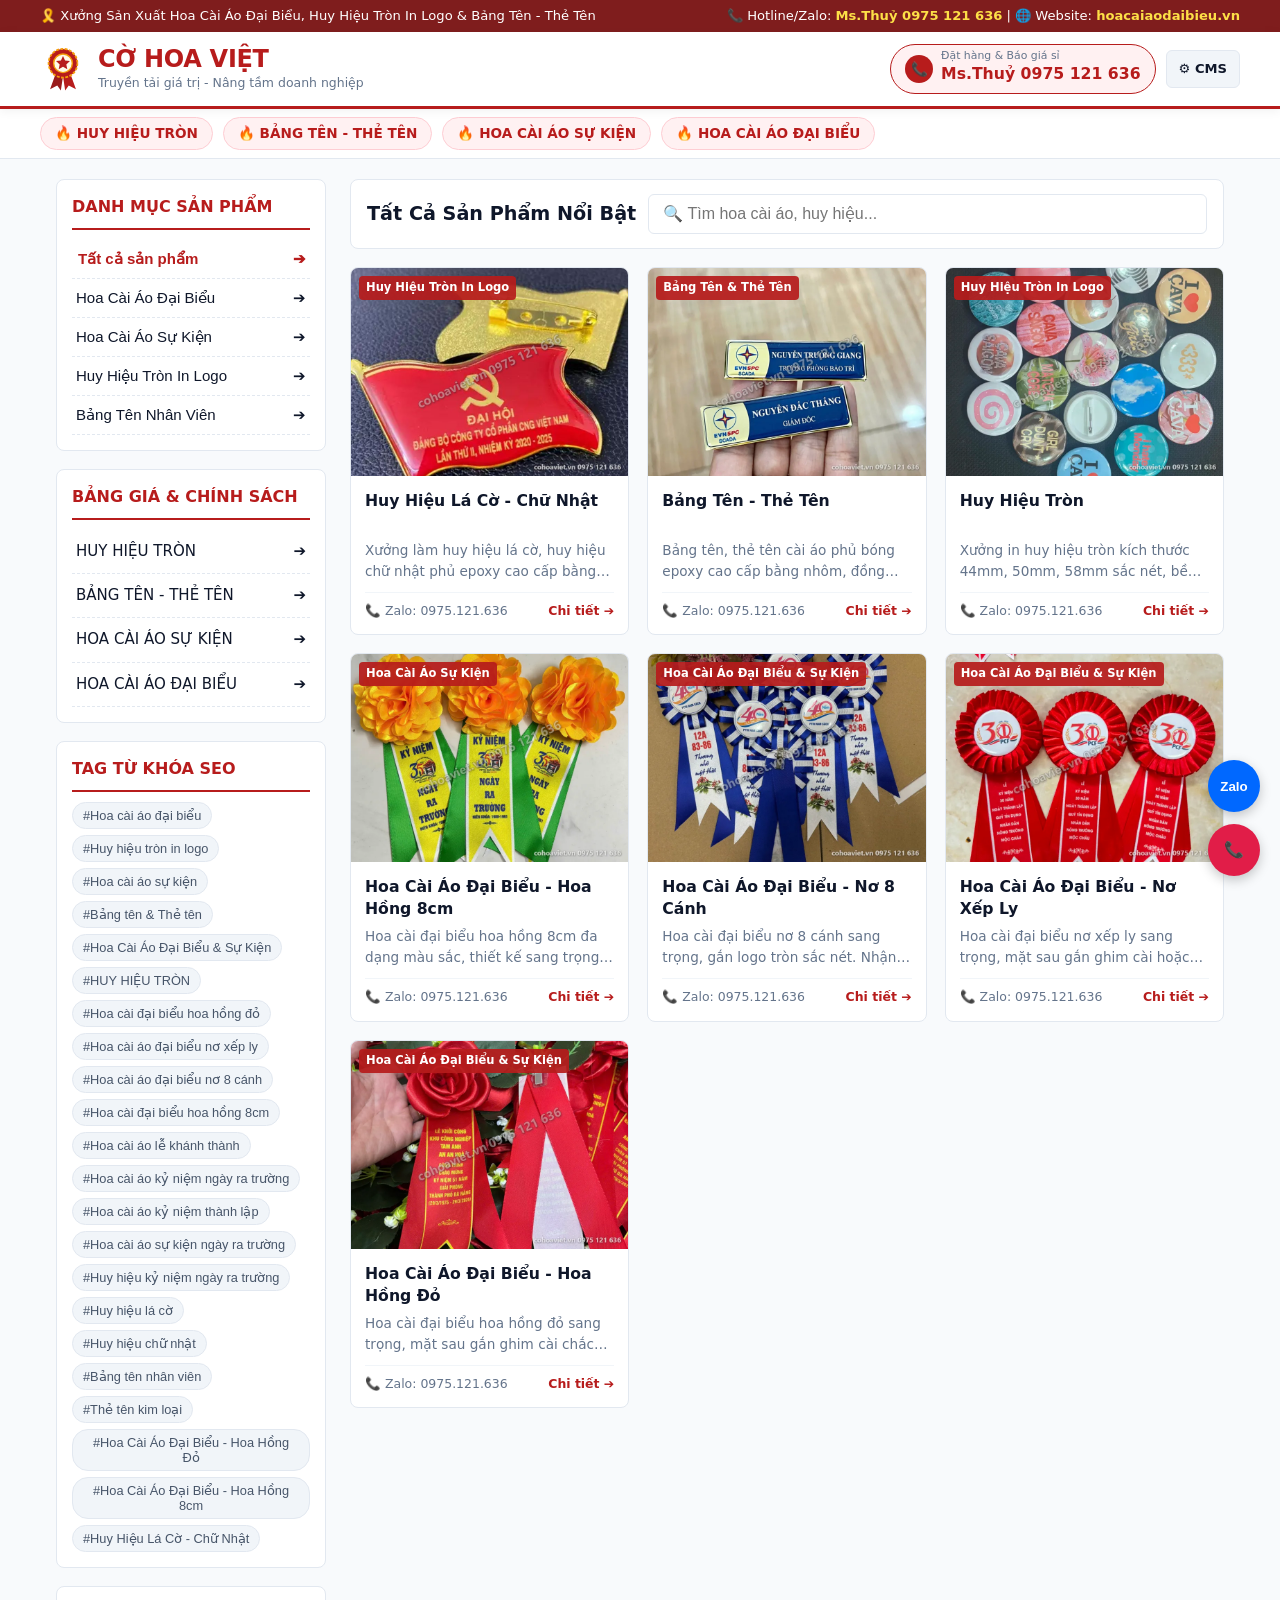
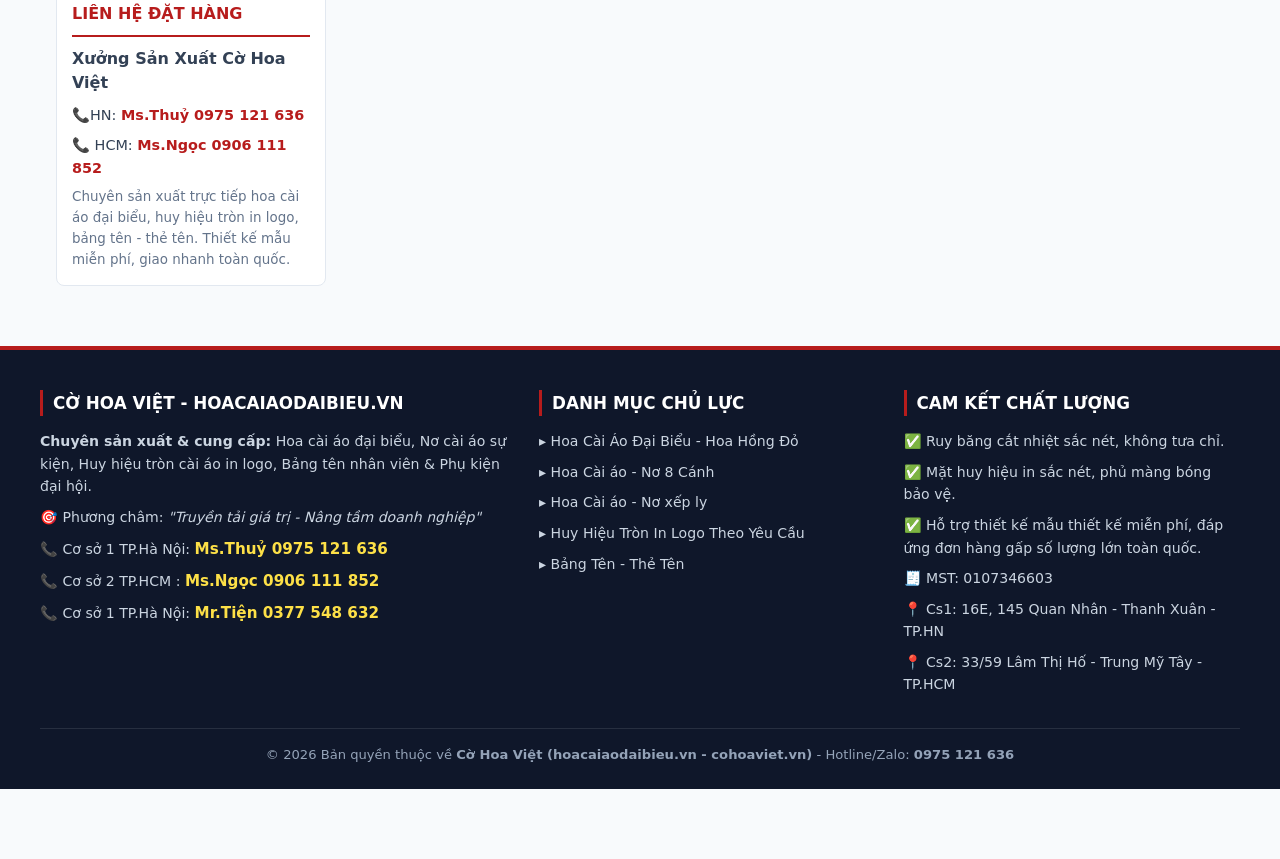
==== commit ba64e60f: "Add files via upload" ====
--- a/index.html
+++ b/index.html
@@ -12,10 +12,13 @@
     <!-- Open Graph / Zalo & Facebook Share -->
     <meta property="og:type" content="website">
     <meta property="og:site_name" content="Cờ Hoa Việt">
-    <meta property="og:title" id="og-title" content="Cờ Hoa Việt | Sản Xuất Hoa Cài Áo Đại Biểu & Huy Hiệu Tròn In Logo">
-    <meta property="og:description" id="og-desc" content="Xưởng sản xuất trực tiếp hoa cài áo đại biểu, hoa sự kiện, huy hiệu tròn in logo, bảng tên nhân viên. Hotline/Zalo: 0975 121 636.">
+    <meta property="og:title" id="og-title"
+        content="Cờ Hoa Việt | Sản Xuất Hoa Cài Áo Đại Biểu & Huy Hiệu Tròn In Logo">
+    <meta property="og:description" id="og-desc"
+        content="Xưởng sản xuất trực tiếp hoa cài áo đại biểu, hoa sự kiện, huy hiệu tròn in logo, bảng tên nhân viên. Hotline/Zalo: 0975 121 636.">
     <meta property="og:url" id="og-url" content="https://hoacaiaodaibieu.vn/">
-    <meta property="og:image" id="og-image" content="https://hoacaiaodaibieu.vn/assets/uploads/hoa-cai-ao-dai-bieu-cohoaviet-1.webp">
+    <meta property="og:image" id="og-image"
+        content="https://hoacaiaodaibieu.vn/assets/uploads/hoa-cai-ao-dai-bieu-cohoaviet-1.webp">
 
 
     <!-- Google tag (gtag.js) -->
@@ -867,11 +870,11 @@
                 gap: 6px;
             }
 
-            .card-footer > span:not(.admin-view-badge) {
+            .card-footer>span:not(.admin-view-badge) {
                 display: none;
             }
 
-            .card-footer > .admin-view-badge {
+            .card-footer>.admin-view-badge {
                 text-align: center;
             }
 
@@ -918,6 +921,7 @@
                 width: auto;
             }
         }
+
         /* === FIX DỨT ĐIỂM LỖI TRÀN KHUNG & THU NHỎ CHỮ TRÊN MOBILE === */
         html,
         body {
@@ -936,7 +940,7 @@
                 max-width: 100vw !important;
             }
 
-            .container > *,
+            .container>*,
             main,
             .widget-box,
             .filter-bar,
@@ -964,6 +968,30 @@
             .site-footer {
                 max-width: 100vw !important;
                 overflow-x: hidden;
+            }
+        }
+
+        /* === HIỂN THỊ NÚT TRÒN GỌI ĐIỆN & ZALO TRÊN MOBILE GIỐNG BẢN WEB === */
+        @media (max-width: 768px) {
+            body {
+                padding-bottom: 20px !important;
+            }
+
+            .mobile-bottom-bar {
+                display: none !important;
+            }
+
+            .floating-contact {
+                display: flex !important;
+                bottom: 20px;
+                right: 14px;
+            }
+
+            .zalo-popup {
+                bottom: 145px;
+                right: 12px;
+                left: 12px;
+                width: auto;
             }
         }
     </style>
@@ -1052,10 +1080,10 @@
             <div class="widget-box contact-widget">
                 <h2 class="widget-title">Liên Hệ Đặt Hàng</h2>
                 <p><strong>Xưởng Sản Xuất Cờ Hoa Việt</strong></p>
-                <p style="margin: 8px 0; font-size: 0.9rem;">📞 Cs.HN: <a href="tel:0975121636"
+                <p style="margin: 8px 0; font-size: 0.9rem;">📞HN: <a href="tel:0975121636"
                         style="color:var(--primary); font-weight:800; text-decoration:none;">Ms.Thuỷ 0975 121 636</a>
                 </p>
-                <p style="margin: 8px 0; font-size: 0.9rem;">📞 Cs.HCM: <a href="tel:0906111852"
+                <p style="margin: 8px 0; font-size: 0.9rem;">📞 HCM: <a href="tel:0906111852"
                         style="color:var(--primary); font-weight:800; text-decoration:none;">Ms.Ngọc 0906 111 852</a>
                 </p>
                 <p style="font-size: 0.84rem; color: #64748b;">Chuyên sản xuất trực tiếp hoa cài áo đại biểu, huy hiệu
@@ -1081,11 +1109,11 @@
                 <p><strong>Chuyên sản xuất & cung cấp:</strong> Hoa cài áo đại biểu, Nơ cài áo sự kiện, Huy hiệu tròn
                     cài áo in logo, Bảng tên nhân viên & Phụ kiện đại hội.</p>
                 <p>🎯 Phương châm: <em>"Truyền tải giá trị - Nâng tầm doanh nghiệp"</em></p>
-                <p>📞 Hotline / Zalo Cơ sở 1 TP.Hà Nội: <a href="tel:0975121636"
+                <p>📞 Cơ sở 1 TP.Hà Nội: <a href="tel:0975121636"
                         style="color:#fde047; font-weight:800; font-size:0.95rem;">Ms.Thuỷ 0975 121 636</a></p>
-                <p>📞 Hotline / Zalo Cơ sở 2 TP.HCM : <a href="tel:0906111852"
+                <p>📞 Cơ sở 2 TP.HCM : <a href="tel:0906111852"
                         style="color:#fde047; font-weight:800; font-size:0.95rem;">Ms.Ngọc 0906 111 852</a></p>
-                <p>📞 Hotline / Zalo Cơ sở 1 TP.Hà Nội: <a href="tel:0377548632"
+                <p>📞 Cơ sở 1 TP.Hà Nội: <a href="tel:0377548632"
                         style="color:#fde047; font-weight:800; font-size:0.95rem;">Mr.Tiện 0377 548 632</a></p>
             </div>
             <div class="footer-col">
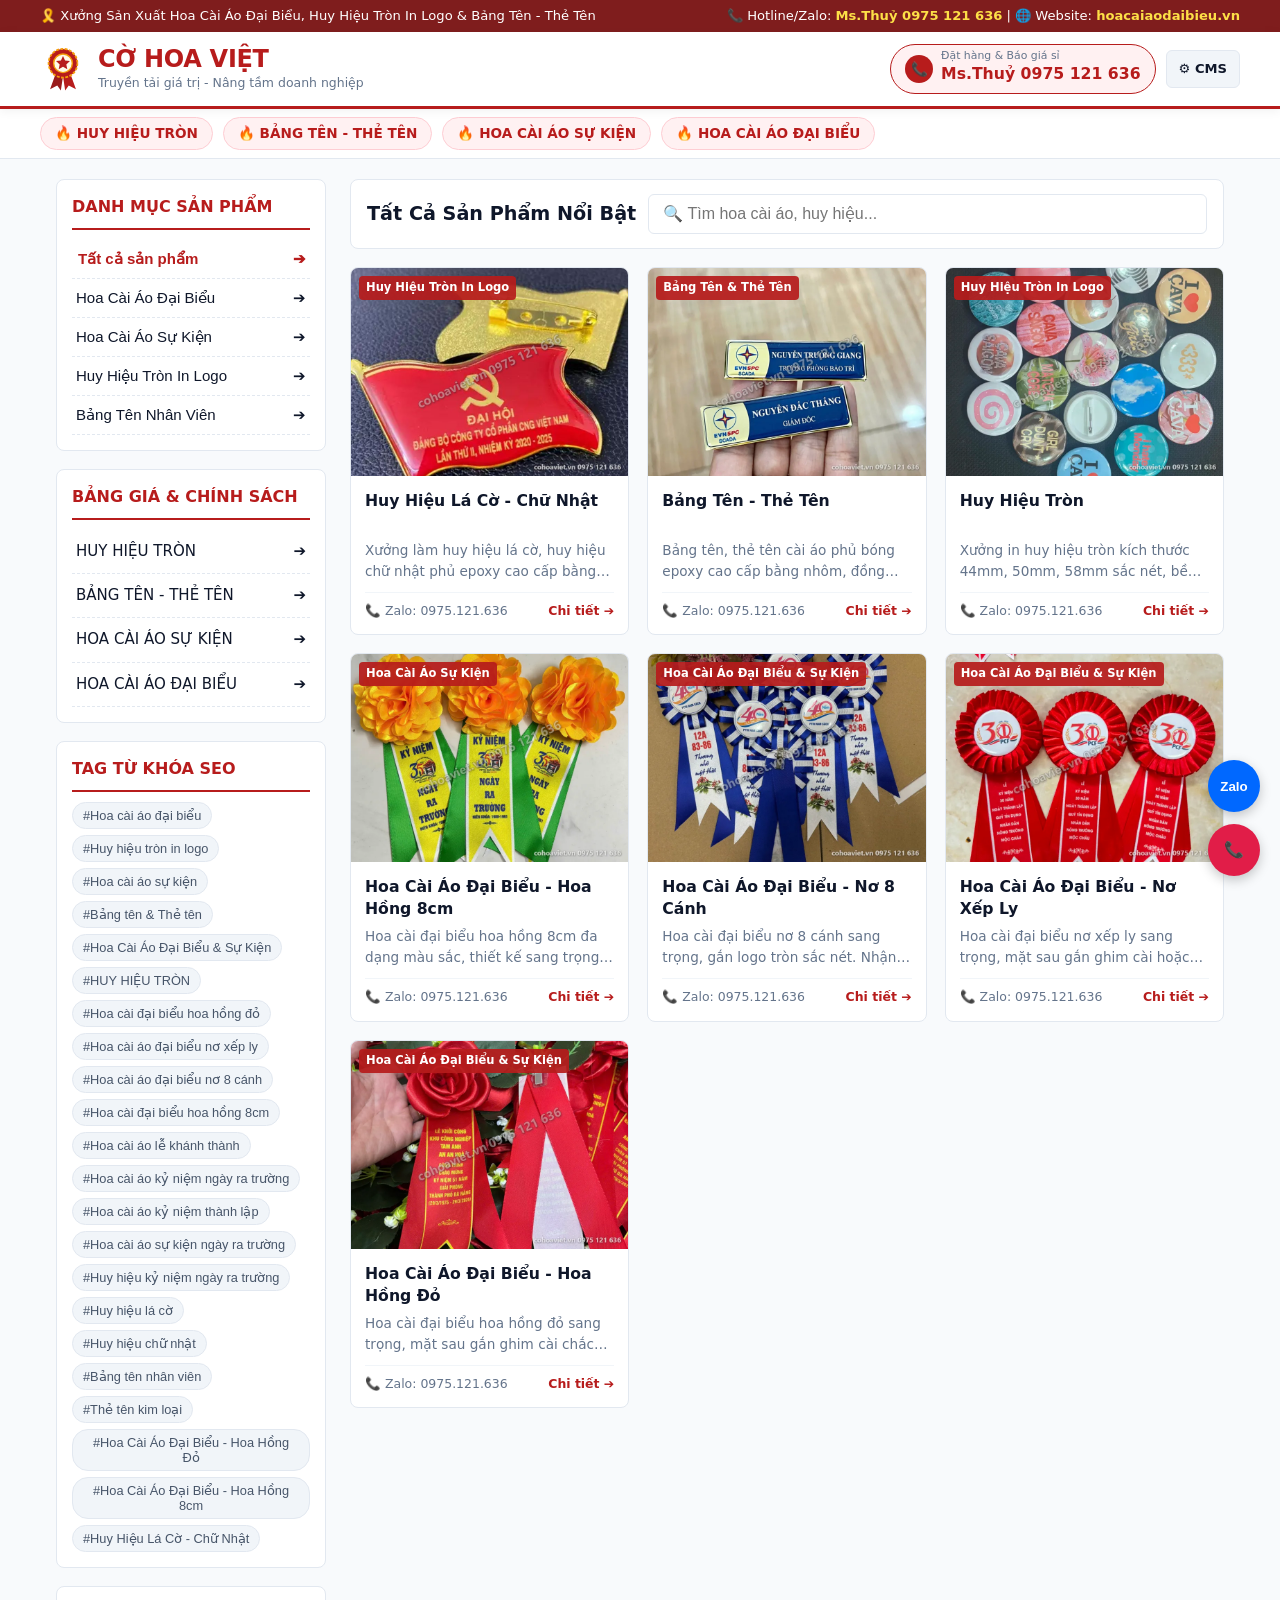
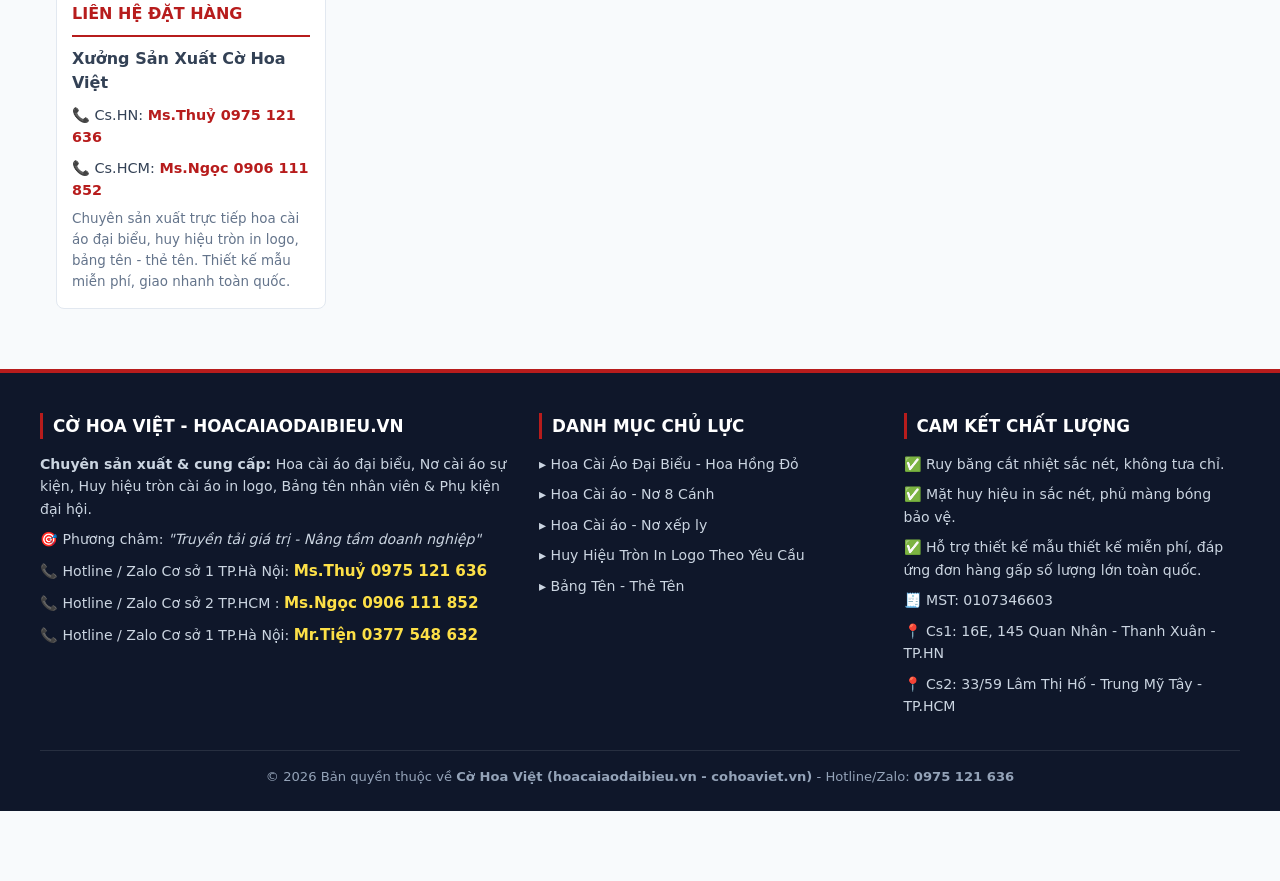
==== commit f4a0c34c: "Add files via upload" ====
--- a/index.html
+++ b/index.html
@@ -8,27 +8,26 @@
     <meta name="description"
         content="Chuyên sản xuất hoa cài áo đại biểu, hoa cài áo sự kiện, huy hiệu tròn in logo sắc nét. Truyền tải giá trị - Nâng tầm doanh nghiệp. Hotline: 0975 121 636.">
     <link rel="canonical" href="https://hoacaiaodaibieu.vn/" />
+    <!-- Logo hiển thị trình duyệt, Google & Màn hình chính điện thoại (Favicon) -->
+    <link rel="icon" href="/favicon.ico" sizes="any">
+    <link rel="icon" type="image/png" sizes="32x32" href="/assets/uploads/favicon-32x32.png">
+    <link rel="icon" type="image/png" sizes="192x192" href="/assets/uploads/icon-192.png">
+    <link rel="apple-touch-icon" sizes="180x180" href="/assets/uploads/apple-touch-icon.png">
+    <link rel="manifest" href="/site.webmanifest">
+    <meta name="theme-color" content="#b71c1c">
 
     <!-- Open Graph / Zalo & Facebook Share -->
     <meta property="og:type" content="website">
     <meta property="og:site_name" content="Cờ Hoa Việt">
-    <meta property="og:title" id="og-title"
-        content="Cờ Hoa Việt | Sản Xuất Hoa Cài Áo Đại Biểu & Huy Hiệu Tròn In Logo">
-    <meta property="og:description" id="og-desc"
-        content="Xưởng sản xuất trực tiếp hoa cài áo đại biểu, hoa sự kiện, huy hiệu tròn in logo, bảng tên nhân viên. Hotline/Zalo: 0975 121 636.">
+    <meta property="og:title" id="og-title" content="Cờ Hoa Việt | Sản Xuất Hoa Cài Áo Đại Biểu & Huy Hiệu Tròn In Logo">
+    <meta property="og:description" id="og-desc" content="Xưởng sản xuất trực tiếp hoa cài áo đại biểu, hoa sự kiện, huy hiệu tròn in logo, bảng tên nhân viên. Hotline/Zalo: 0975 121 636.">
     <meta property="og:url" id="og-url" content="https://hoacaiaodaibieu.vn/">
-    <meta property="og:image" id="og-image"
-        content="https://hoacaiaodaibieu.vn/assets/uploads/hoa-cai-ao-dai-bieu-cohoaviet-1.webp">
-
-
-    <!-- Google tag (gtag.js) -->
-    <script async src="https://www.googletagmanager.com/gtag/js?id=AW-123456789"></script>
-    <script>
-        window.dataLayer = window.dataLayer || [];
-        function gtag() { dataLayer.push(arguments); }
-        gtag('js', new Date());
-        gtag('config', 'AW-123456789');
-    </script>
+    <meta property="og:image" id="og-image" content="https://hoacaiaodaibieu.vn/assets/uploads/hoa-cai-ao-dai-bieu-cohoaviet-1.webp">
+
+
+    <!-- Preload dữ liệu & ảnh LCP để tăng tốc độ hiển thị đầu tiên -->
+    <link rel="preload" href="assets/data.json" as="fetch" crossorigin>
+    <link rel="preload" href="assets/uploads/huy-hieu-la-co-chu-nhat-cohoaviet-1.jpg" as="image" fetchpriority="high">
 
     <style>
         :root {
@@ -46,6 +45,27 @@
             margin: 0;
             padding: 0;
             -webkit-tap-highlight-color: transparent;
+        }
+
+
+        html, body {
+            max-width: 100%;
+            overflow-x: hidden;
+        }
+
+        .container > *,
+        main,
+        .left-sidebar,
+        .widget-box,
+        .product-grid > *,
+        .product-card,
+        .main-article,
+        .landing-article,
+        .related-card,
+        .showcase-card,
+        .footer-inner > * {
+            min-width: 0;
+            max-width: 100%;
         }
 
         body {
@@ -552,15 +572,18 @@
 
         @keyframes pulse {
             0% {
-                box-shadow: 0 0 0 0 rgba(225, 29, 72, 0.7);
+                transform: scale(1);
+                opacity: 1;
             }
 
             70% {
-                box-shadow: 0 0 0 12px rgba(225, 29, 72, 0);
+                transform: scale(1.08);
+                opacity: 0.9;
             }
 
             100% {
-                box-shadow: 0 0 0 0 rgba(225, 29, 72, 0);
+                transform: scale(1);
+                opacity: 1;
             }
         }
 
@@ -870,11 +893,11 @@
                 gap: 6px;
             }
 
-            .card-footer>span:not(.admin-view-badge) {
+            .card-footer > span:not(.admin-view-badge) {
                 display: none;
             }
 
-            .card-footer>.admin-view-badge {
+            .card-footer > .admin-view-badge {
                 text-align: center;
             }
 
@@ -922,76 +945,40 @@
             }
         }
 
-        /* === FIX DỨT ĐIỂM LỖI TRÀN KHUNG & THU NHỎ CHỮ TRÊN MOBILE === */
-        html,
-        body {
-            max-width: 100%;
-            overflow-x: hidden;
-        }
-
-        img {
-            max-width: 100%;
-        }
-
-        @media (max-width: 768px) {
-            .container {
-                grid-template-columns: minmax(0, 1fr) !important;
-                width: 100% !important;
-                max-width: 100vw !important;
-            }
-
-            .container>*,
-            main,
-            .widget-box,
-            .filter-bar,
-            .product-card,
-            .related-card,
-            .showcase-card,
-            .main-article,
-            .landing-article {
-                min-width: 0 !important;
-                max-width: 100% !important;
-            }
-
-            .product-grid,
-            .related-grid,
-            .showcase-grid {
-                grid-template-columns: repeat(2, minmax(0, 1fr)) !important;
-                width: 100% !important;
-            }
-
-            .site-header,
-            .top-pages-bar,
-            .pages-nav-bar,
-            .ads-hero,
-            .trust-bar,
-            .site-footer {
-                max-width: 100vw !important;
-                overflow-x: hidden;
-            }
-        }
-
+        /* === TỐI ƯU CHỐNG GIẬT BỐ CỤC (CLS -> 0) === */
+        .top-pages-bar {
+            min-height: 48px;
+        }
+        #productGrid {
+            min-height: 760px;
+        }
+        .card-thumb {
+            width: 100%;
+            height: auto;
+            aspect-ratio: 4 / 3;
+            object-fit: cover;
+        }
         /* === HIỂN THỊ NÚT TRÒN GỌI ĐIỆN & ZALO TRÊN MOBILE GIỐNG BẢN WEB === */
         @media (max-width: 768px) {
             body {
                 padding-bottom: 20px !important;
             }
-
             .mobile-bottom-bar {
                 display: none !important;
             }
-
             .floating-contact {
                 display: flex !important;
                 bottom: 20px;
                 right: 14px;
             }
-
             .zalo-popup {
                 bottom: 145px;
                 right: 12px;
                 left: 12px;
                 width: auto;
+            }
+            #productGrid {
+                min-height: 680px;
             }
         }
     </style>
@@ -1043,7 +1030,7 @@
     </header>
 
     <!-- THANH ĐIỀU HƯỚNG NHANH CÁC TRANG ĐÍCH QUẢNG CÁO / BẢNG BÁO GIÁ -->
-    <div class="top-pages-bar" id="topStaticPagesBar" style="display:none;">
+    <div class="top-pages-bar" id="topStaticPagesBar">
         <div class="top-pages-inner" id="topStaticPagesList"></div>
     </div>
 
@@ -1080,10 +1067,10 @@
             <div class="widget-box contact-widget">
                 <h2 class="widget-title">Liên Hệ Đặt Hàng</h2>
                 <p><strong>Xưởng Sản Xuất Cờ Hoa Việt</strong></p>
-                <p style="margin: 8px 0; font-size: 0.9rem;">📞HN: <a href="tel:0975121636"
+                <p style="margin: 8px 0; font-size: 0.9rem;">📞 Cs.HN: <a href="tel:0975121636"
                         style="color:var(--primary); font-weight:800; text-decoration:none;">Ms.Thuỷ 0975 121 636</a>
                 </p>
-                <p style="margin: 8px 0; font-size: 0.9rem;">📞 HCM: <a href="tel:0906111852"
+                <p style="margin: 8px 0; font-size: 0.9rem;">📞 Cs.HCM: <a href="tel:0906111852"
                         style="color:var(--primary); font-weight:800; text-decoration:none;">Ms.Ngọc 0906 111 852</a>
                 </p>
                 <p style="font-size: 0.84rem; color: #64748b;">Chuyên sản xuất trực tiếp hoa cài áo đại biểu, huy hiệu
@@ -1109,11 +1096,11 @@
                 <p><strong>Chuyên sản xuất & cung cấp:</strong> Hoa cài áo đại biểu, Nơ cài áo sự kiện, Huy hiệu tròn
                     cài áo in logo, Bảng tên nhân viên & Phụ kiện đại hội.</p>
                 <p>🎯 Phương châm: <em>"Truyền tải giá trị - Nâng tầm doanh nghiệp"</em></p>
-                <p>📞 Cơ sở 1 TP.Hà Nội: <a href="tel:0975121636"
+                <p>📞 Hotline / Zalo Cơ sở 1 TP.Hà Nội: <a href="tel:0975121636"
                         style="color:#fde047; font-weight:800; font-size:0.95rem;">Ms.Thuỷ 0975 121 636</a></p>
-                <p>📞 Cơ sở 2 TP.HCM : <a href="tel:0906111852"
+                <p>📞 Hotline / Zalo Cơ sở 2 TP.HCM : <a href="tel:0906111852"
                         style="color:#fde047; font-weight:800; font-size:0.95rem;">Ms.Ngọc 0906 111 852</a></p>
-                <p>📞 Cơ sở 1 TP.Hà Nội: <a href="tel:0377548632"
+                <p>📞 Hotline / Zalo Cơ sở 1 TP.Hà Nội: <a href="tel:0377548632"
                         style="color:#fde047; font-weight:800; font-size:0.95rem;">Mr.Tiện 0377 548 632</a></p>
             </div>
             <div class="footer-col">
@@ -1258,7 +1245,7 @@
                 <article class="product-card" itemscope itemtype="https://schema.org/Product">
                     <a href="${postUrl}" class="card-thumb-wrap" title="hoacaiaodaibieu.vn${prettyPath}">
                         <span class="cat-badge">${CATEGORY_NAMES[post.category] || 'Sự kiện'}</span>
-                        <img src="${post.thumb}" alt="${seoAlt}" title="${seoAlt}" data-seo-filename="${seoFile}" data-upload-path="${uploadPath}" class="card-thumb" itemprop="image" ${idx < 4 ? 'fetchpriority="high"' : 'loading="lazy"'}>
+                        <img src="${post.thumb}" alt="${seoAlt}" title="${seoAlt}" data-seo-filename="${seoFile}" data-upload-path="${uploadPath}" width="800" height="600" decoding="async" class="card-thumb" itemprop="image" ${idx < 2 ? 'fetchpriority="high"' : 'loading="lazy"'}>
                     </a>
                     <div class="card-body">
                         <h2 style="font-size:1rem;"><a href="${postUrl}" class="card-title" itemprop="name" title="hoacaiaodaibieu.vn${prettyPath}">${post.title}</a></h2>
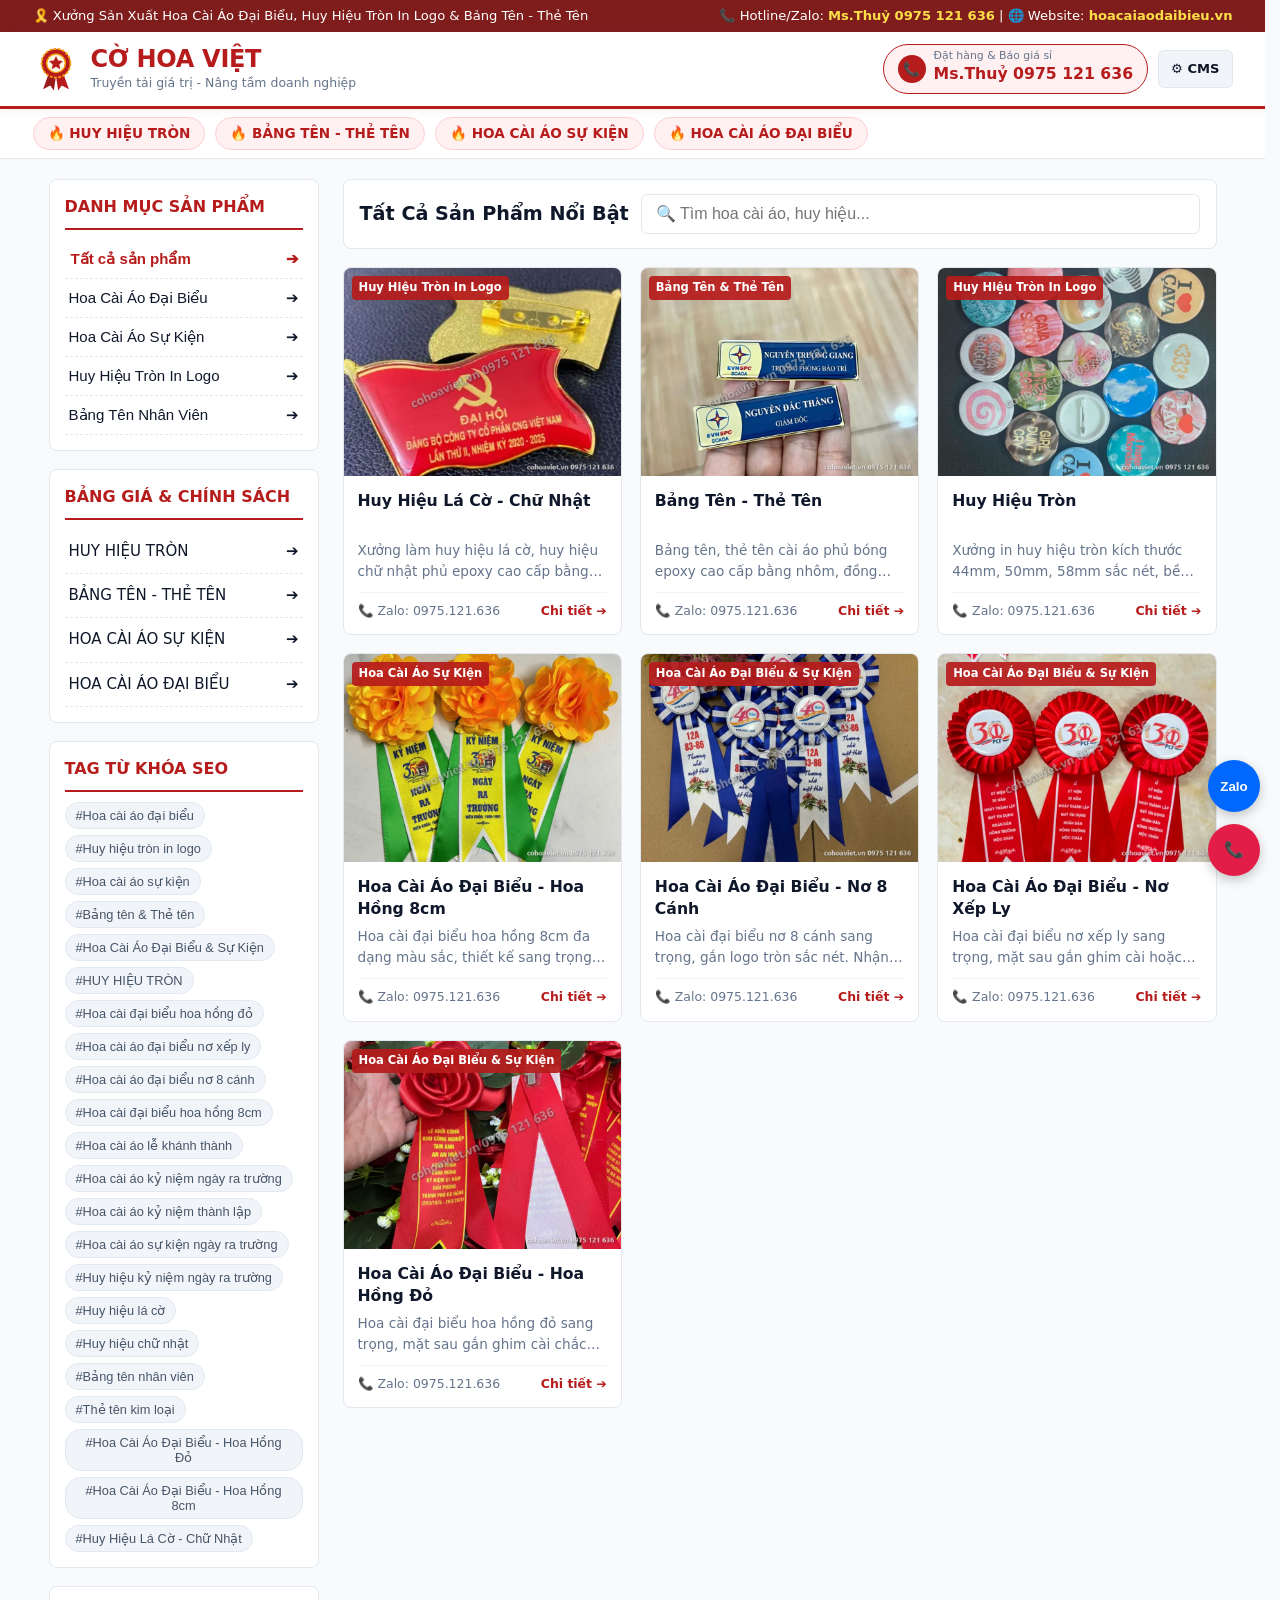
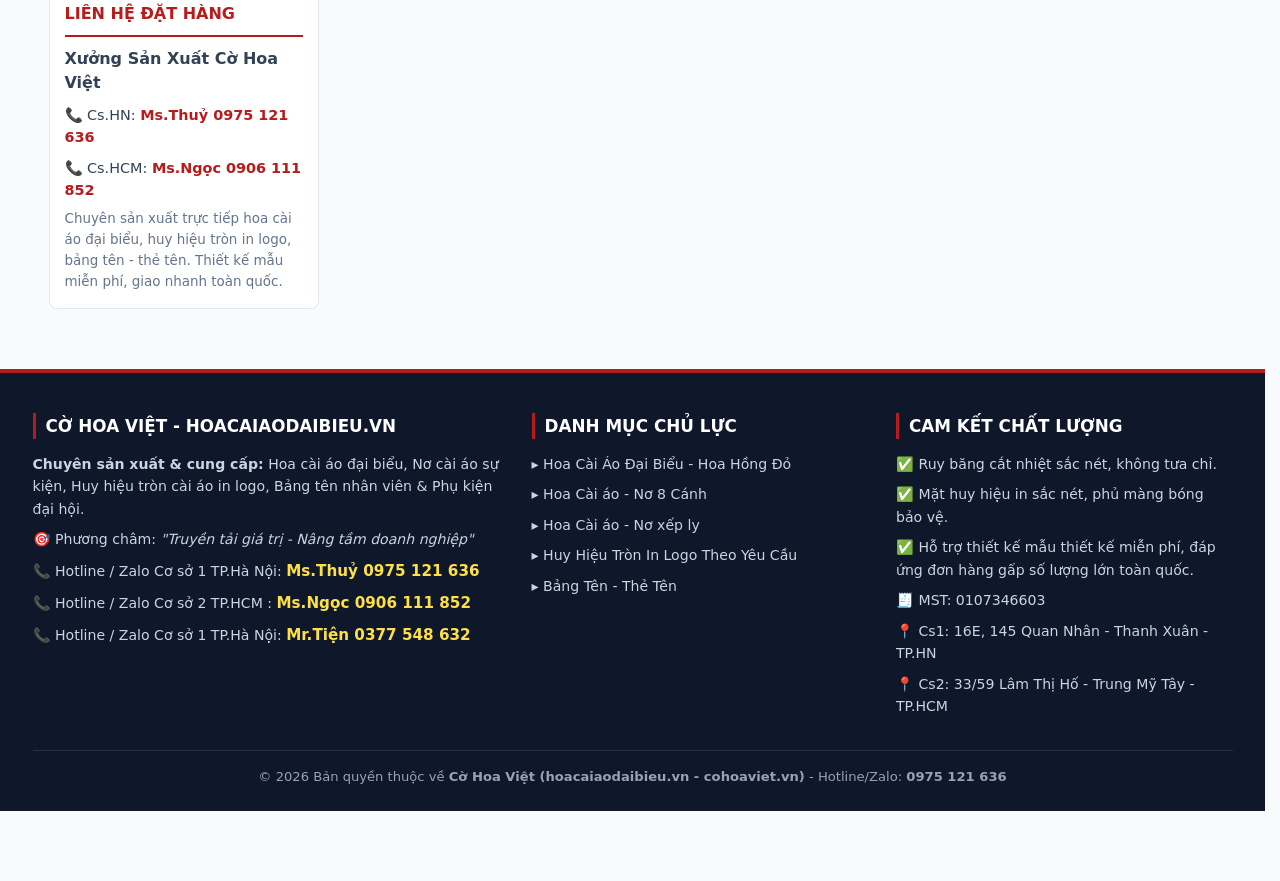
==== commit 9d778ab3: "Add files via upload" ====
--- a/index.html
+++ b/index.html
@@ -19,10 +19,13 @@
     <!-- Open Graph / Zalo & Facebook Share -->
     <meta property="og:type" content="website">
     <meta property="og:site_name" content="Cờ Hoa Việt">
-    <meta property="og:title" id="og-title" content="Cờ Hoa Việt | Sản Xuất Hoa Cài Áo Đại Biểu & Huy Hiệu Tròn In Logo">
-    <meta property="og:description" id="og-desc" content="Xưởng sản xuất trực tiếp hoa cài áo đại biểu, hoa sự kiện, huy hiệu tròn in logo, bảng tên nhân viên. Hotline/Zalo: 0975 121 636.">
+    <meta property="og:title" id="og-title"
+        content="Cờ Hoa Việt | Sản Xuất Hoa Cài Áo Đại Biểu & Huy Hiệu Tròn In Logo">
+    <meta property="og:description" id="og-desc"
+        content="Xưởng sản xuất trực tiếp hoa cài áo đại biểu, hoa sự kiện, huy hiệu tròn in logo, bảng tên nhân viên. Hotline/Zalo: 0975 121 636.">
     <meta property="og:url" id="og-url" content="https://hoacaiaodaibieu.vn/">
-    <meta property="og:image" id="og-image" content="https://hoacaiaodaibieu.vn/assets/uploads/hoa-cai-ao-dai-bieu-cohoaviet-1.webp">
+    <meta property="og:image" id="og-image"
+        content="https://hoacaiaodaibieu.vn/assets/uploads/hoa-cai-ao-dai-bieu-cohoaviet-1.webp">
 
 
     <!-- Preload dữ liệu & ảnh LCP để tăng tốc độ hiển thị đầu tiên -->
@@ -48,22 +51,23 @@
         }
 
 
-        html, body {
+        html,
+        body {
             max-width: 100%;
             overflow-x: hidden;
         }
 
-        .container > *,
+        .container>*,
         main,
         .left-sidebar,
         .widget-box,
-        .product-grid > *,
+        .product-grid>*,
         .product-card,
         .main-article,
         .landing-article,
         .related-card,
         .showcase-card,
-        .footer-inner > * {
+        .footer-inner>* {
             min-width: 0;
             max-width: 100%;
         }
@@ -893,11 +897,11 @@
                 gap: 6px;
             }
 
-            .card-footer > span:not(.admin-view-badge) {
+            .card-footer>span:not(.admin-view-badge) {
                 display: none;
             }
 
-            .card-footer > .admin-view-badge {
+            .card-footer>.admin-view-badge {
                 text-align: center;
             }
 
@@ -949,37 +953,53 @@
         .top-pages-bar {
             min-height: 48px;
         }
+
         #productGrid {
             min-height: 760px;
         }
+
         .card-thumb {
             width: 100%;
             height: auto;
             aspect-ratio: 4 / 3;
             object-fit: cover;
         }
+
         /* === HIỂN THỊ NÚT TRÒN GỌI ĐIỆN & ZALO TRÊN MOBILE GIỐNG BẢN WEB === */
         @media (max-width: 768px) {
             body {
                 padding-bottom: 20px !important;
             }
+
             .mobile-bottom-bar {
                 display: none !important;
             }
+
             .floating-contact {
                 display: flex !important;
                 bottom: 20px;
                 right: 14px;
             }
+
             .zalo-popup {
                 bottom: 145px;
                 right: 12px;
                 left: 12px;
                 width: auto;
             }
+
             #productGrid {
                 min-height: 680px;
             }
+        }
+
+        /* Chống giật ngang khi chuyển tab & làm mượt hiệu ứng chuyển trang */
+        html {
+            scrollbar-gutter: stable;
+        }
+
+        @view-transition {
+            navigation: auto;
         }
     </style>
 </head>
